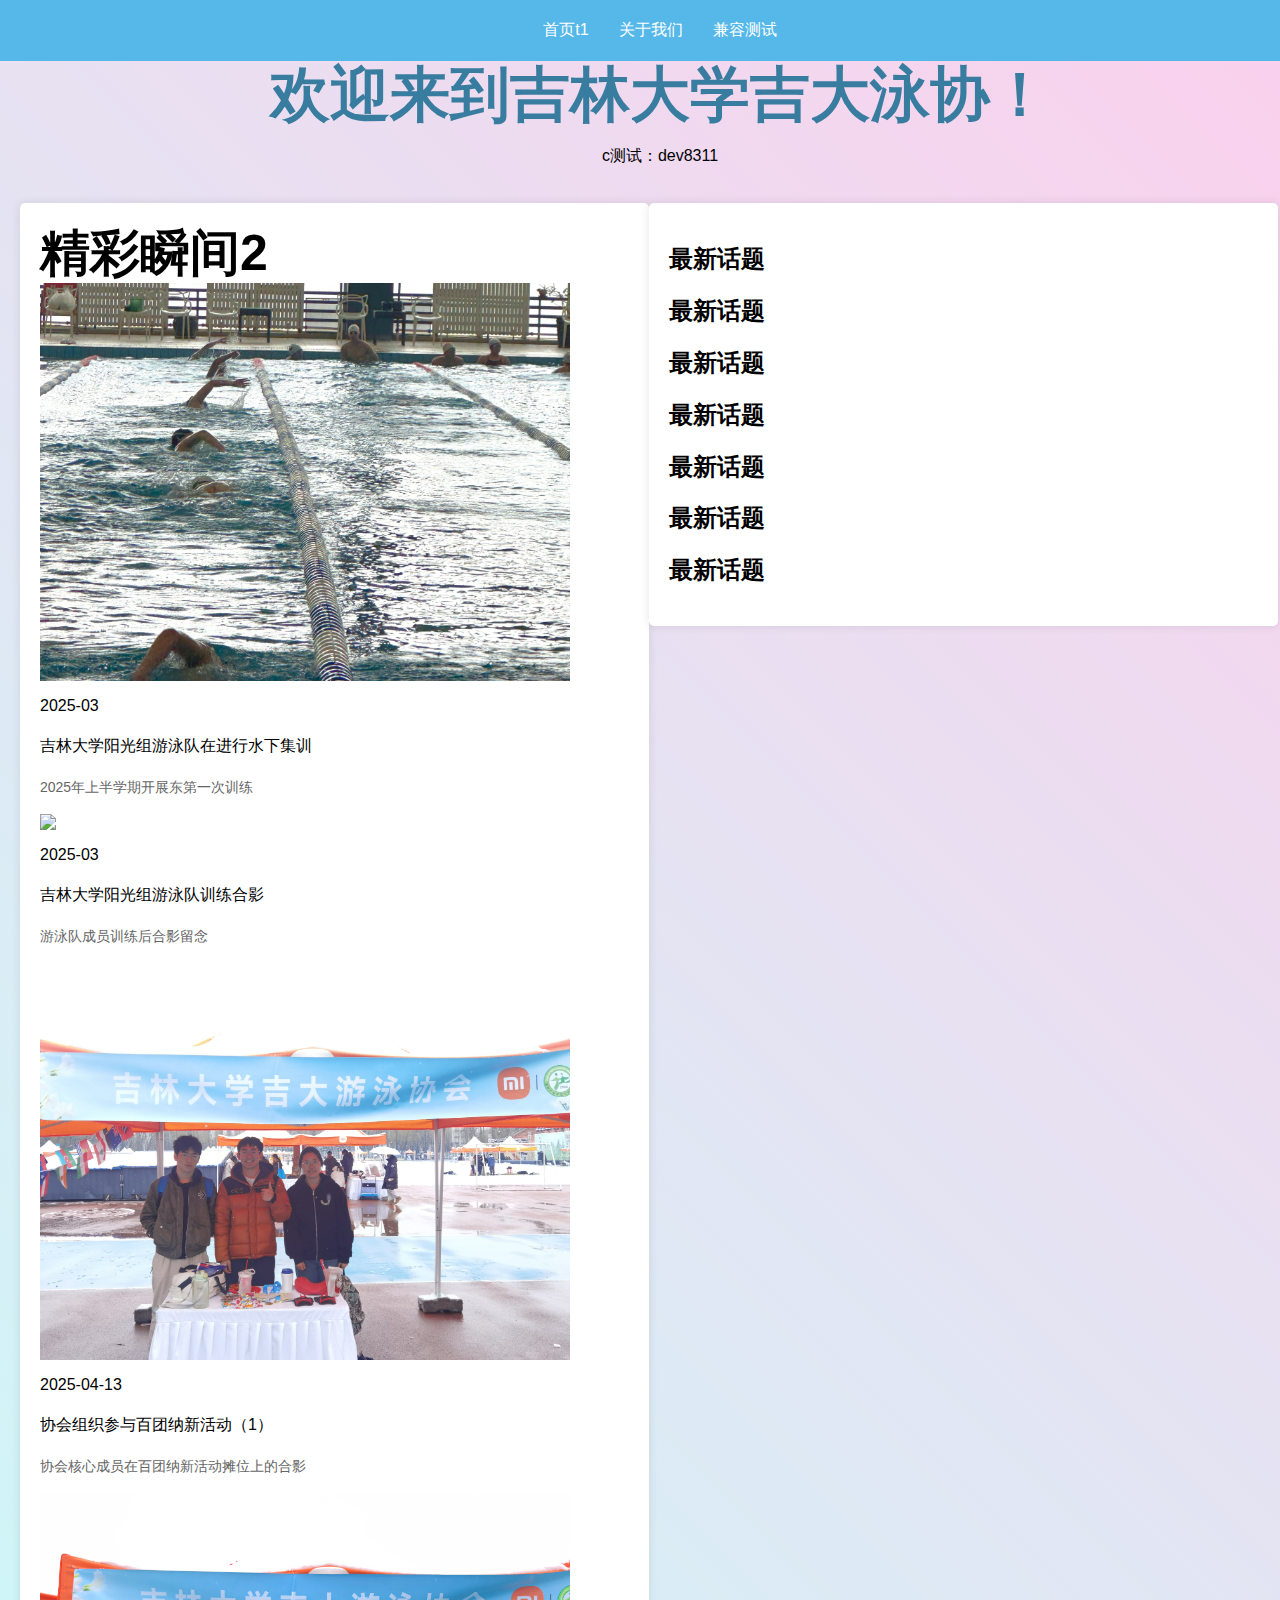
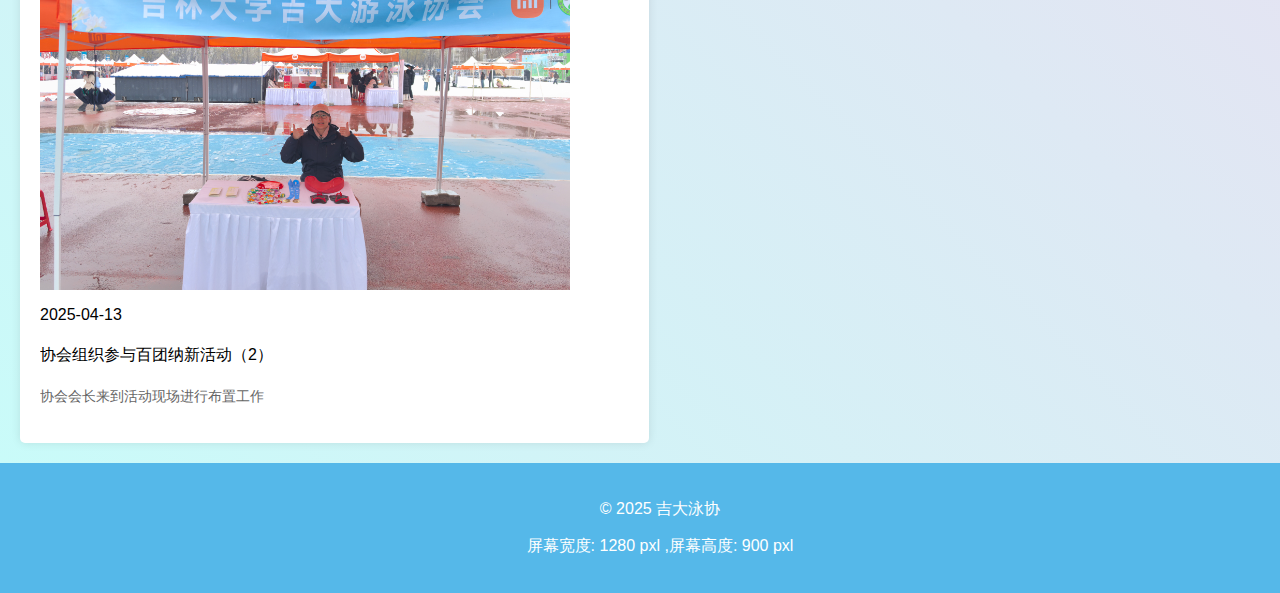
==== index.html @ 5a898cf0 "6" ====
<!DOCTYPE html>
<html lang="en">

<head>
    <meta charset="UTF-8">
    <title>吉大泳协 - 首页</title>
    <link rel="stylesheet" href="styleslh.css"> <!-- 链接到统一的CSS文件 -->


    <script src="https://code.jquery.com/jquery-3.6.0.min.js"></script>
    <!-- 引入Slick滑块插件的CSS -->
    <link rel="stylesheet" href="https://cdnjs.cloudflare.com/ajax/libs/slick-carousel/1.8.1/slick.min.css">
    <link rel="stylesheet" href="https://cdnjs.cloudflare.com/ajax/libs/slick-carousel/1.8.1/slick-theme.min.css">

    <!-- 引入Slick滑块插件的JavaScript -->
    <script src="https://cdnjs.cloudflare.com/ajax/libs/slick-carousel/1.8.1/slick.min.js"></script>

</head>

<body>
    <header>
        <nav>
            <ul>
                <li><a href="index.html">首页t1</a></li>
                <li><a href="usinfo.html">关于我们</a></li>
                <li><a href="er.html">兼容测试</a></li>
                <!--<li><a href="post_topic.html">发表话题</a></li>
                <li><a href="reply_topic.html">回复话题</a></li>-->
     </ul>
        </nav>
    </header>
    <main>
        <section class="welcome">
            <a class="titlelh" >欢迎来到吉林大学吉大泳协！</a>
            <p>c测试：dev8311</p>
        </section>

        <section class="leeho">
            <a class="titlelhll" >精彩瞬间2</a>
            <div class="news-slick slick-slider">

                <div class="img-scale slick-slide">

                    <img src="7dbf9ec895fef28d9c6ddbbcc9a682c.jpg">
                    <div class="date1">
                        <p>2025-03</p>
                    </div>
                    <a class="title" title="">吉林大学阳光组游泳队在进行水下集训</a>
                    <p class="info tt1">2025年上半学期开展东第一次训练</p>
                </div>

                <div class="img-scale slick-slide">
                    <img src="d1a203d05abadbcc9331918dce98410.jpg">
                    <div class="date1">
                        <p>2025-03</p>
                    </div>
                    <a class="title" title="吉林大学阳光组游泳队训练合影">吉林大学阳光组游泳队训练合影</a>
                    <p class="info tt1">游泳队成员训练后合影留念</p>
                </div>

                <div class="img-scale slick-slide">
                    <img src="ff629b216871ad8061048295413d442.jpg">
                    <div class="date1">
                        <p>2025-04-13</p>
                    </div>
                    <a class="title" title="协会组织参与百团纳新活动">协会组织参与百团纳新活动（1）</a>
                    <p class="info tt1">协会核心成员在百团纳新活动摊位上的合影</p>
                </div>

                <div class="img-scale slick-slide">
                    <img src="679b1bf3c8c41f89991c610632bff56.jpg">
                    <div class="date1">
                        <p>2025-04-13</p>
                    </div>
                    <a class="title" title="协会组织参与百团纳新活动">协会组织参与百团纳新活动（2）</a>
                    <p class="info tt1">协会会长来到活动现场进行布置工作</p>
                </div>


            </div>


        </section>


        <section class="leeho">
            <h2>最新话题</h2>
            <h2>最新话题</h2>
            <h2>最新话题</h2>
            <h2>最新话题</h2>
            <h2>最新话题</h2>
            <h2>最新话题</h2>
            <h2>最新话题</h2>
            <!-- 这里可以动态加载最新话题的内容 -->
        </section>


    </main>
    <footer>
        <p>&copy; 2025 吉大泳协</p>
            <p>屏幕宽度: <span id="screenWidth"></span> pxl  ,屏幕高度: <span id="screenHeight"></span> pxl</p>

    </footer>


    <script>
        function displayScreenWidth() {
            var width = window.innerWidth;
            var height = window.innerHeight;
            document.getElementById('screenWidth').textContent = width;
            document.getElementById('screenHeight').textContent = height;
        }

        // 当页面加载完成时显示屏幕宽度
        window.onload = displayScreenWidth;

        // 当窗口大小改变时更新屏幕宽度
        window.onresize = displayScreenWidth;
    </script>

    <script>
        $(document).ready(function () {
            $('.news-slick').slick({
                // Slick滑块配置选项
                autoplay: true, // 自动播放
                dots: true, // 显示圆点导航
                arrows: true, // 显示箭头导航
                infinite: true, // 无限循环
                speed: 300, // 滑动速度
                slidesToShow: 1, // 同时显示的滑块数量
                slidesToScroll: 1 // 每次滑动的滑块数量
            });


        });
    </script>
</body>

</html>
---- styleslh.css ----
body {
    font-family: Arial, sans-serif;
    background-color: #f4f4f4;
    margin: 0;
    padding: 0;
    display: flex;
    justify-content: center;
    
    flex-direction: column;

}

/* 头部样式 */
header {
    background-color: #55b8e9;
    color: #fff;
    padding: 20px;
    position: fixed; /* 使导航栏固定在顶部 */
    width: 100%; /* 导航栏宽度为100% */
    top: 0; /* 导航栏固定在顶部 */
    z-index: 1000; /* 确保导航栏在其他内容之上 */
    margin: 0;
}






/* 主体样式 */
main {
    flex: 1;
    padding: 20px;
    height: 100vh; 
    margin: 0;
    width: 100%;
    background: linear-gradient(45deg, #c9fbf9, #fbd0ed);
    margin-top: 40px; /* 确保内容不被固定在顶部的导航栏遮挡 */
}



nav ul {
    list-style: none;
    padding: 0;
    margin: 0;
    display: flex;
    justify-content: center;
}

nav ul li {
    margin: 0 15px;
}

nav ul li a {
    color: #fff;
    text-decoration: none;
}









/* 主体样式 */

.welcome {
    text-align: center;
    color: #000000;
}


.leeho {
    background-color: #fff;
    padding: 20px;
    margin-top: 20px;
    border-radius: 5px;
    box-shadow: 0 0 10px rgba(0, 0, 0, 0.1);
    width: 100%; /* 默认宽度为100%，随设备宽度变化 */
   /*max-width: 500px; /* 最大宽度为600px，超过这个宽度不再变化 */
    margin-left: auto;
    margin-right: auto; /* 使框居中显示 */
  }
  





/* 底部样式 */
footer {
    background-color: #55b8e9;
    color: #fff;
    text-align: center;
    width: 100%;
    padding: 20px;
    margin: 0;
    margin-top: auto;
}



/* 表单样式 */
form {
    display: flex;
    flex-direction: column;
}

label {
    margin-top: 10px;
    font-size: 16px;
    color: #555;
}

input[type="text"],
input[type="password"],
input[type="email"],
input[type="date"],
select {
    padding: 10px;
    margin-top: 5px;
    border: 1px solid #ddd;
    border-radius: 4px;
    font-size: 16px;
}

input[type="submit"] {
    padding: 10px;
    background-color: #5cb85c;
    color: white;
    border: none;
    border-radius: 4px;
    cursor: pointer;
    font-size: 16px;
    margin-top: 20px;
}

input[type="submit"]:hover {
    background-color: #4cae4c;
}

/* 工具提示样式 */
.tooltip .tooltiptext {
    visibility: hidden;
    width: 220px;
    background-color: black;
    color: #fff;
    text-align: center;
    border-radius: 6px;
    padding: 5px 0;
    position: absolute;
    z-index: 1;
    bottom: 150%;
    left: 50%;
    margin-left: -110px;
    opacity: 0;
    transition: opacity 0.3s;
}

.tooltip:hover .tooltiptext {
    visibility: visible;
    opacity: 1;
}






.img-scale {
    display: block;
    overflow: hidden;
}

.img-scale img {
    display: block;
    width: 90%;
    height: auto;
    -webkit-transition: all 0.4s linear 0s;
    -moz-transition: all 0.4s linear 0s;
    -o-transition: all 0.4s linear 0s;
    transition: all 0.4s linear 0s;
}

.img-scale .img-frame {
    overflow: hidden;
}

.img-scale .img {
    /*背景图替换img*/
    height: 100%;
    background-image: url();
    background-repeat: no-repeat;
    background-position: 50% 50%;
    background-color: transparent;
    background-size: cover;
    -webkit-transition: all 0.4s linear 0s;
    -moz-transition: all 0.4s linear 0s;
    -o-transition: all 0.4s linear 0s;
    transition: all 0.4s linear 0s;
}

.img-scale .img img {
    min-height: 100%;
}

.img-scale:hover img {
    min-height: 100%;
    -webkit-transform: scale(1.1);
    -moz-transform: scale(1.1);
    -o-transform: scale(1.1);
    transform: scale(1.1);
}

.img-scale:hover .img {
    -webkit-transform: scale(1.1);
    -moz-transform: scale(1.1);
    -o-transform: scale(1.1);
    transform: scale(1.1);
}


/* 改变圆点导航的大小 */
.news-slick .slick-dots li button:before {
    font-size: 12px; /* 调整圆点的大小，可以根据需要设置合适的值 */
    color: #000000; /* 可选：改变圆点的颜色 */
}

/* 如果需要进一步自定义圆点的样式，可以针对以下类进行修改 */
.news-slick .slick-dots li {
    margin: 0 5px; /* 可选：调整圆点之间的间距 */
}

.news-slick .slick-dots li button {
    width: 20px; /* 可选：调整圆点的宽度 */
    height: 20px; /* 可选：调整圆点的高度 */
    border-radius: 50%; /* 可选：使圆点保持圆形 */
}

/* 可选：为激活状态的圆点设置不同的样式 */
.news-slick .slick-dots li.slick-active button:before {
    color: #55b8e9; /* 激活状态圆点的颜色 */
}





/* 定制Slick滑块箭头的样式 */

/* 隐藏默认的箭头 */
.news-slick .slick-arrow:before {
    content: '' !important;
}

/* 为箭头添加自定义样式 */
.news-slick .slick-prev,
.news-slick .slick-next {
    width: 30px; /* 调整箭头的宽度 */
    height: 30px; /* 调整箭头的高度 */
    z-index: 1; /* 确保箭头在滑块上方 */
}

/* 定制左侧箭头 */
.news-slick .slick-prev {
    left: -10px; /* 调整左侧箭头的位置 */
}

/* 定制右侧箭头 */
.news-slick .slick-next {
    right: -10px; /* 调整右侧箭头的位置 */
}

/* 添加自定义的箭头图标，这里使用伪元素创建箭头形状 */
.news-slick .slick-prev::after,
.news-slick .slick-next::after {
    content: '';
    display: block;
    width: 100%;
    height: 100%;
    background-size: contain;
    background-repeat: no-repeat;
    background-position: center;
}


/* 可选：为箭头添加背景和边框 */
.news-slick .slick-prev,
.news-slick .slick-next {
    background: #fff; /* 箭头背景颜色 */
    
    border: 1px solid #ccc; /* 箭头边框 */
    border-radius: 50%; /* 使箭头背景呈圆形 */
}

/* 可选：改变鼠标悬停时的箭头样式 */
.news-slick .slick-prev:hover,
.news-slick .slick-next:hover {
    background:#c1e4f6; /* 鼠标悬停时箭头背景颜色 */
}



.title { font-size: 16px; font-weight: 500; line-height: 30px; color: #000000; text-align: left; }
.title:hover { color: #015abe; }

.info { font-size: 14px; font-weight: 500; line-height: 25px; color: #666; text-align: justify; }

.titlelh { font-size: 60px; font-weight: 800; line-height: 70px; color: #387d9f; text-align: left; }
.titlelhll { font-size: 50px; font-weight: 800; line-height: 60px; color: #000000; text-align: left; }


@media screen and (orientation:portrait){
    .leeho {
        width: 95%; /* 在竖屏模式下，宽度为100% */
        max-width: 95%; /* 最大宽度为100% */
    }
    .title { font-size: 40px; font-weight: 500; line-height: 50px; color: 
        #000000; text-align: left; }

    .info { font-size: 30px; font-weight: 500; line-height: 26px; color: #666; text-align: justify; }


}
@media screen and (orientation:landscape){
    .leeho {
        float: left;
        width: 46%; /* 在横屏模式下，宽度为100% */
        max-width: 46%; /* 最大宽度为100% */
    }
}
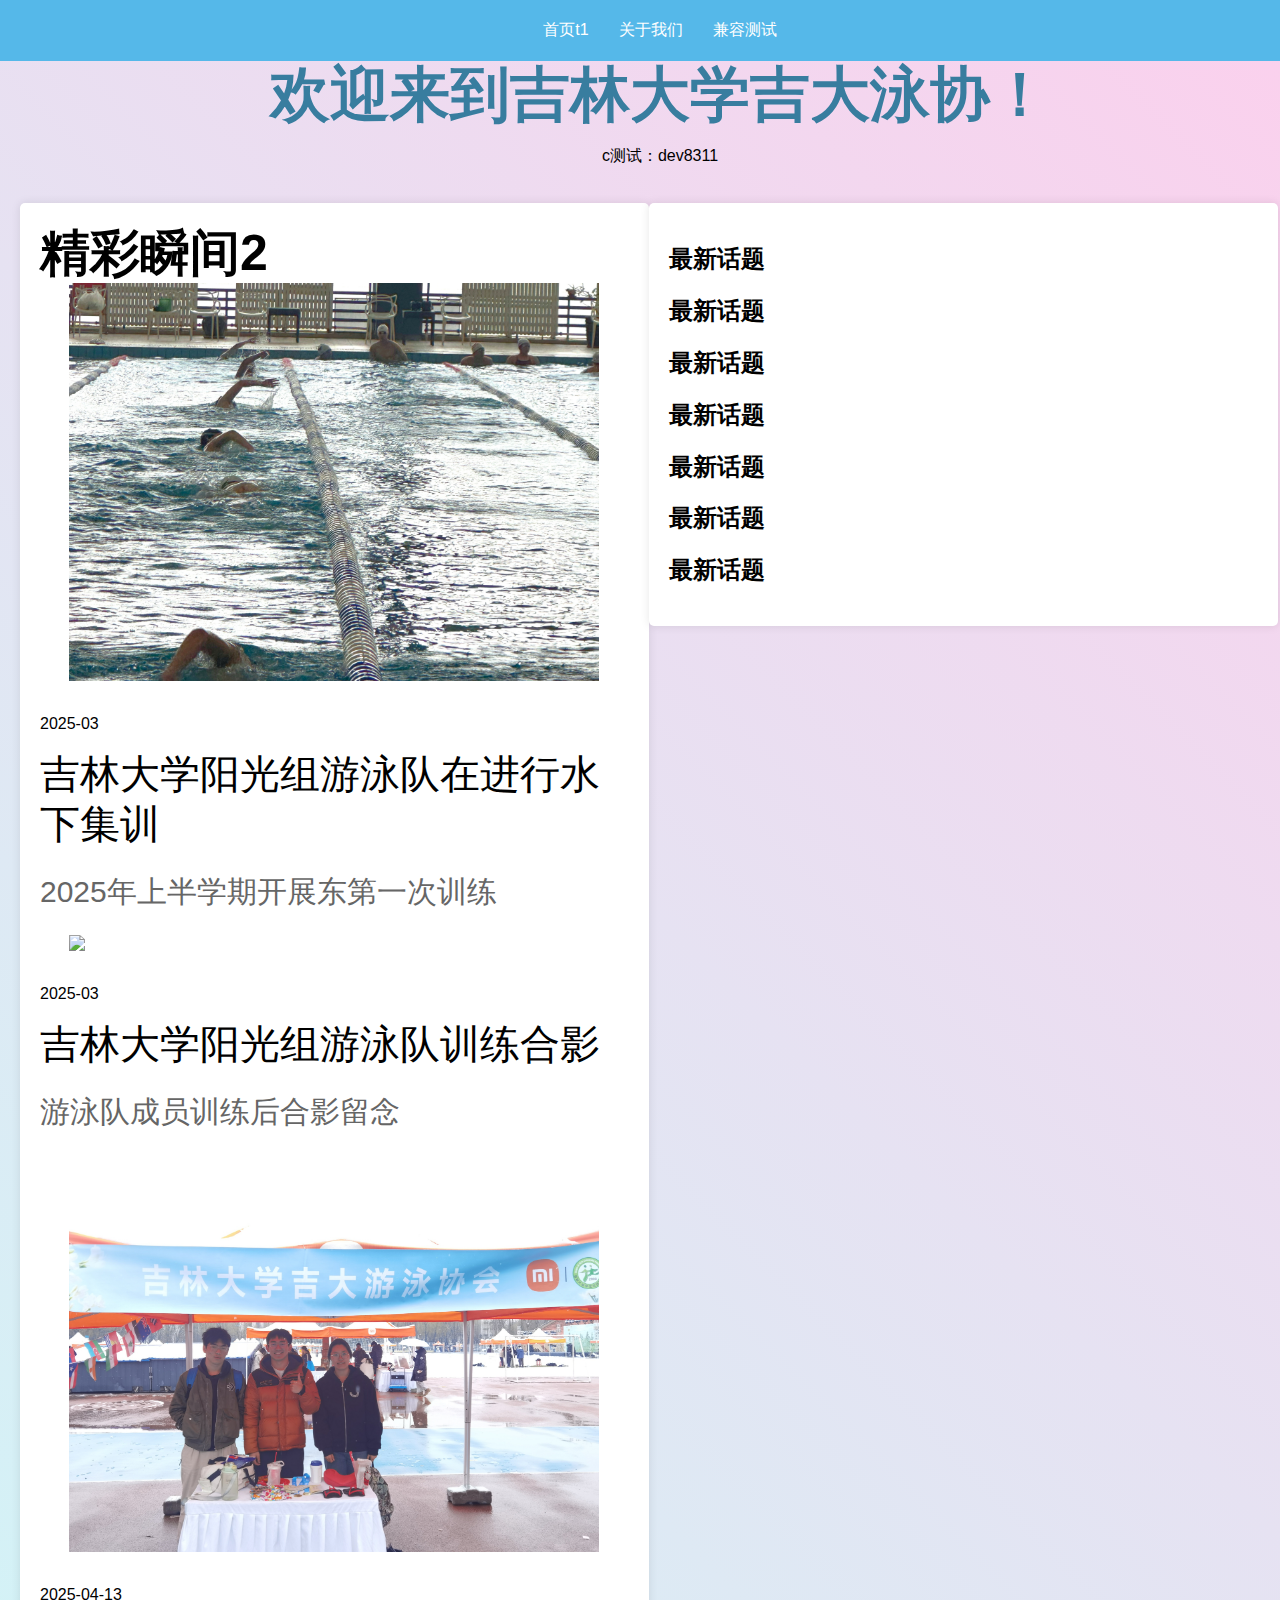
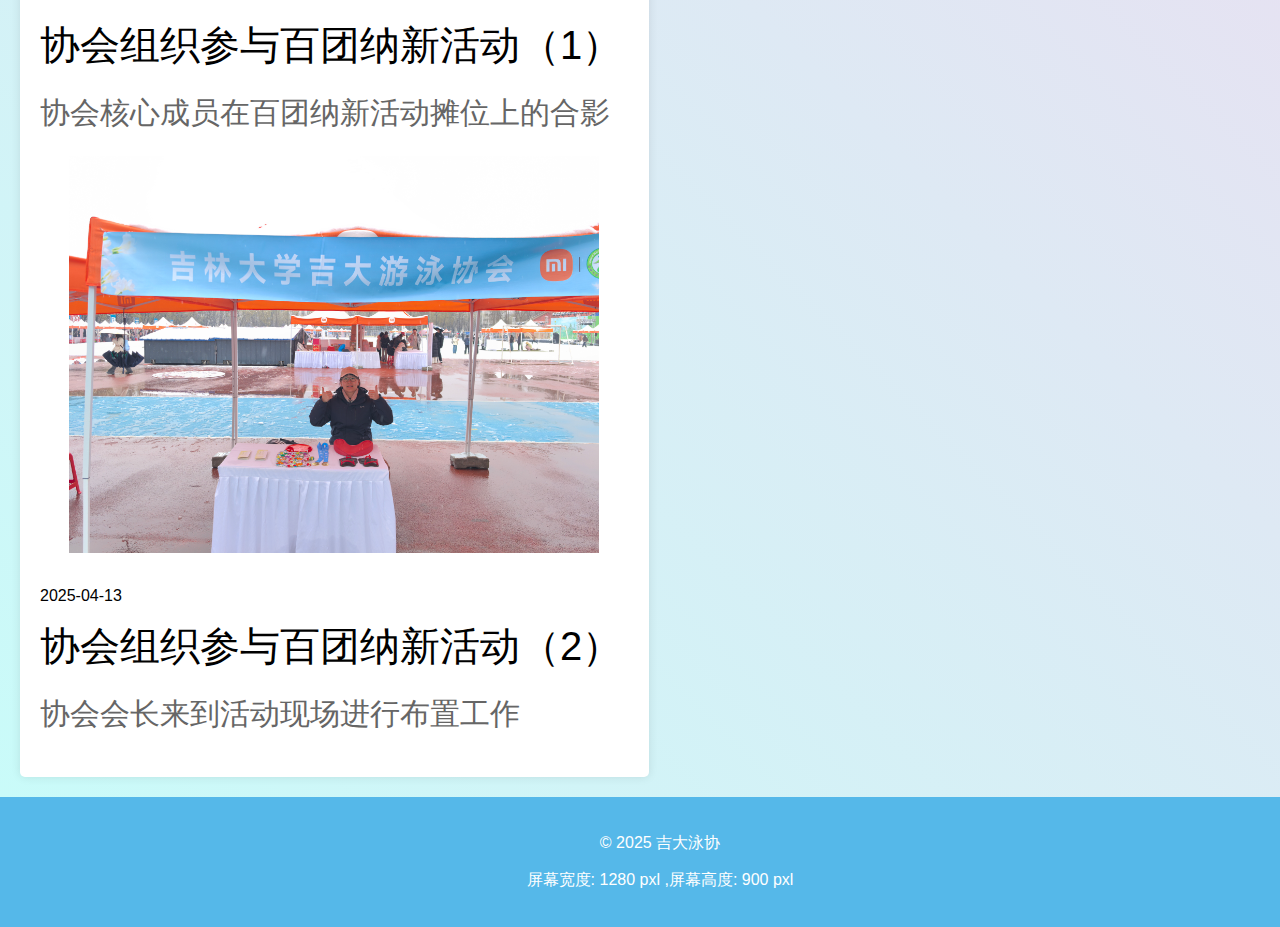
==== commit f9cca3cf: "6" ====
--- a/index.html
+++ b/index.html
@@ -43,6 +43,7 @@
 
                     <img src="7dbf9ec895fef28d9c6ddbbcc9a682c.jpg">
                     <div class="date1">
+                        <br>
                         <p>2025-03</p>
                     </div>
                     <a class="title" title="">吉林大学阳光组游泳队在进行水下集训</a>
@@ -52,6 +53,7 @@
                 <div class="img-scale slick-slide">
                     <img src="d1a203d05abadbcc9331918dce98410.jpg">
                     <div class="date1">
+                        <br>
                         <p>2025-03</p>
                     </div>
                     <a class="title" title="吉林大学阳光组游泳队训练合影">吉林大学阳光组游泳队训练合影</a>
@@ -61,6 +63,7 @@
                 <div class="img-scale slick-slide">
                     <img src="ff629b216871ad8061048295413d442.jpg">
                     <div class="date1">
+                        <br>
                         <p>2025-04-13</p>
                     </div>
                     <a class="title" title="协会组织参与百团纳新活动">协会组织参与百团纳新活动（1）</a>
@@ -70,6 +73,7 @@
                 <div class="img-scale slick-slide">
                     <img src="679b1bf3c8c41f89991c610632bff56.jpg">
                     <div class="date1">
+                        <br>
                         <p>2025-04-13</p>
                     </div>
                     <a class="title" title="协会组织参与百团纳新活动">协会组织参与百团纳新活动（2）</a>
--- a/styleslh.css
+++ b/styleslh.css
@@ -180,6 +180,7 @@
     display: block;
     width: 90%;
     height: auto;
+    margin: 0 auto;
     -webkit-transition: all 0.4s linear 0s;
     -moz-transition: all 0.4s linear 0s;
     -o-transition: all 0.4s linear 0s;
@@ -305,10 +306,11 @@
 
 
 
-.title { font-size: 16px; font-weight: 500; line-height: 30px; color: #000000; text-align: left; }
-.title:hover { color: #015abe; }
-
-.info { font-size: 14px; font-weight: 500; line-height: 25px; color: #666; text-align: justify; }
+
+.title { font-size: 40px; font-weight: 500; line-height: 50px; color: 
+    #000000; text-align: left; }
+    .title:hover { color: #015abe; }
+.info { font-size: 30px; font-weight: 500; line-height: 26px; color: #666; text-align: justify; }
 
 .titlelh { font-size: 60px; font-weight: 800; line-height: 70px; color: #387d9f; text-align: left; }
 .titlelhll { font-size: 50px; font-weight: 800; line-height: 60px; color: #000000; text-align: left; }
@@ -319,10 +321,6 @@
         width: 95%; /* 在竖屏模式下，宽度为100% */
         max-width: 95%; /* 最大宽度为100% */
     }
-    .title { font-size: 40px; font-weight: 500; line-height: 50px; color: 
-        #000000; text-align: left; }
-
-    .info { font-size: 30px; font-weight: 500; line-height: 26px; color: #666; text-align: justify; }
 
 
 }
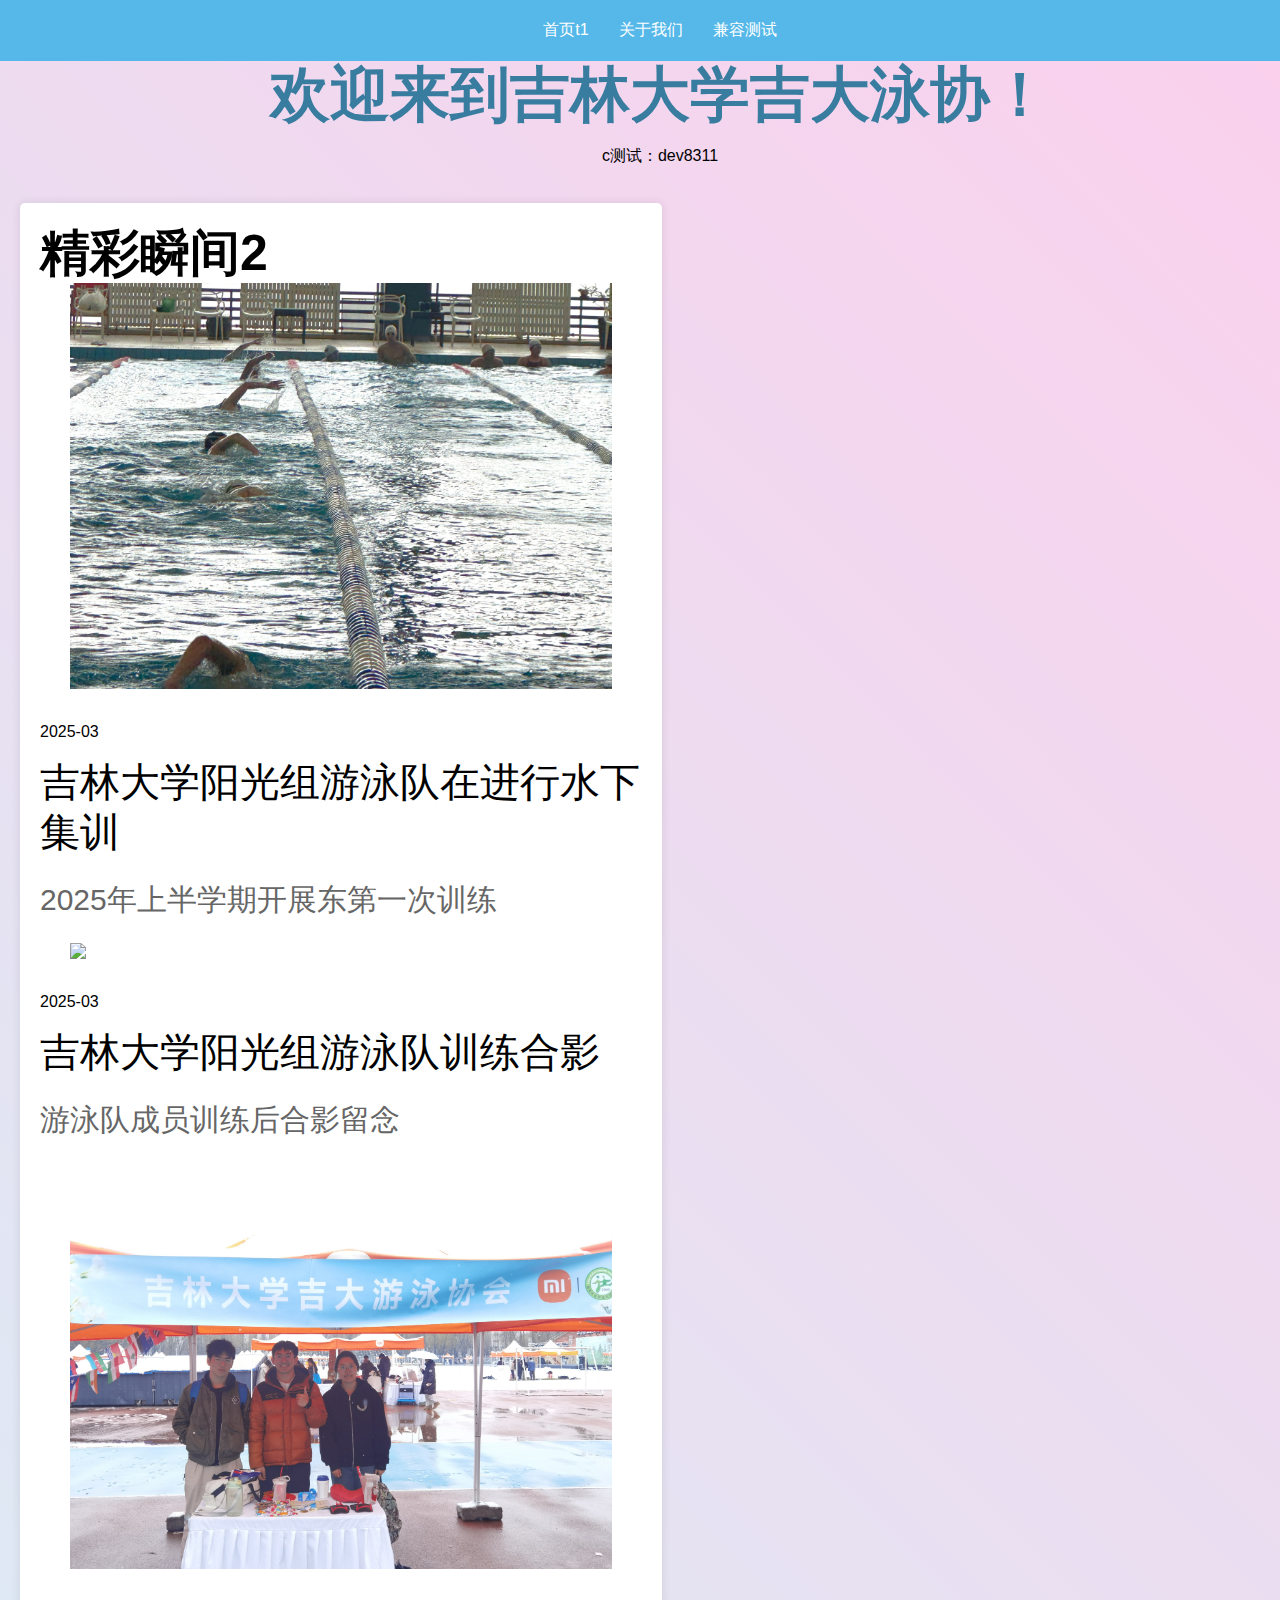
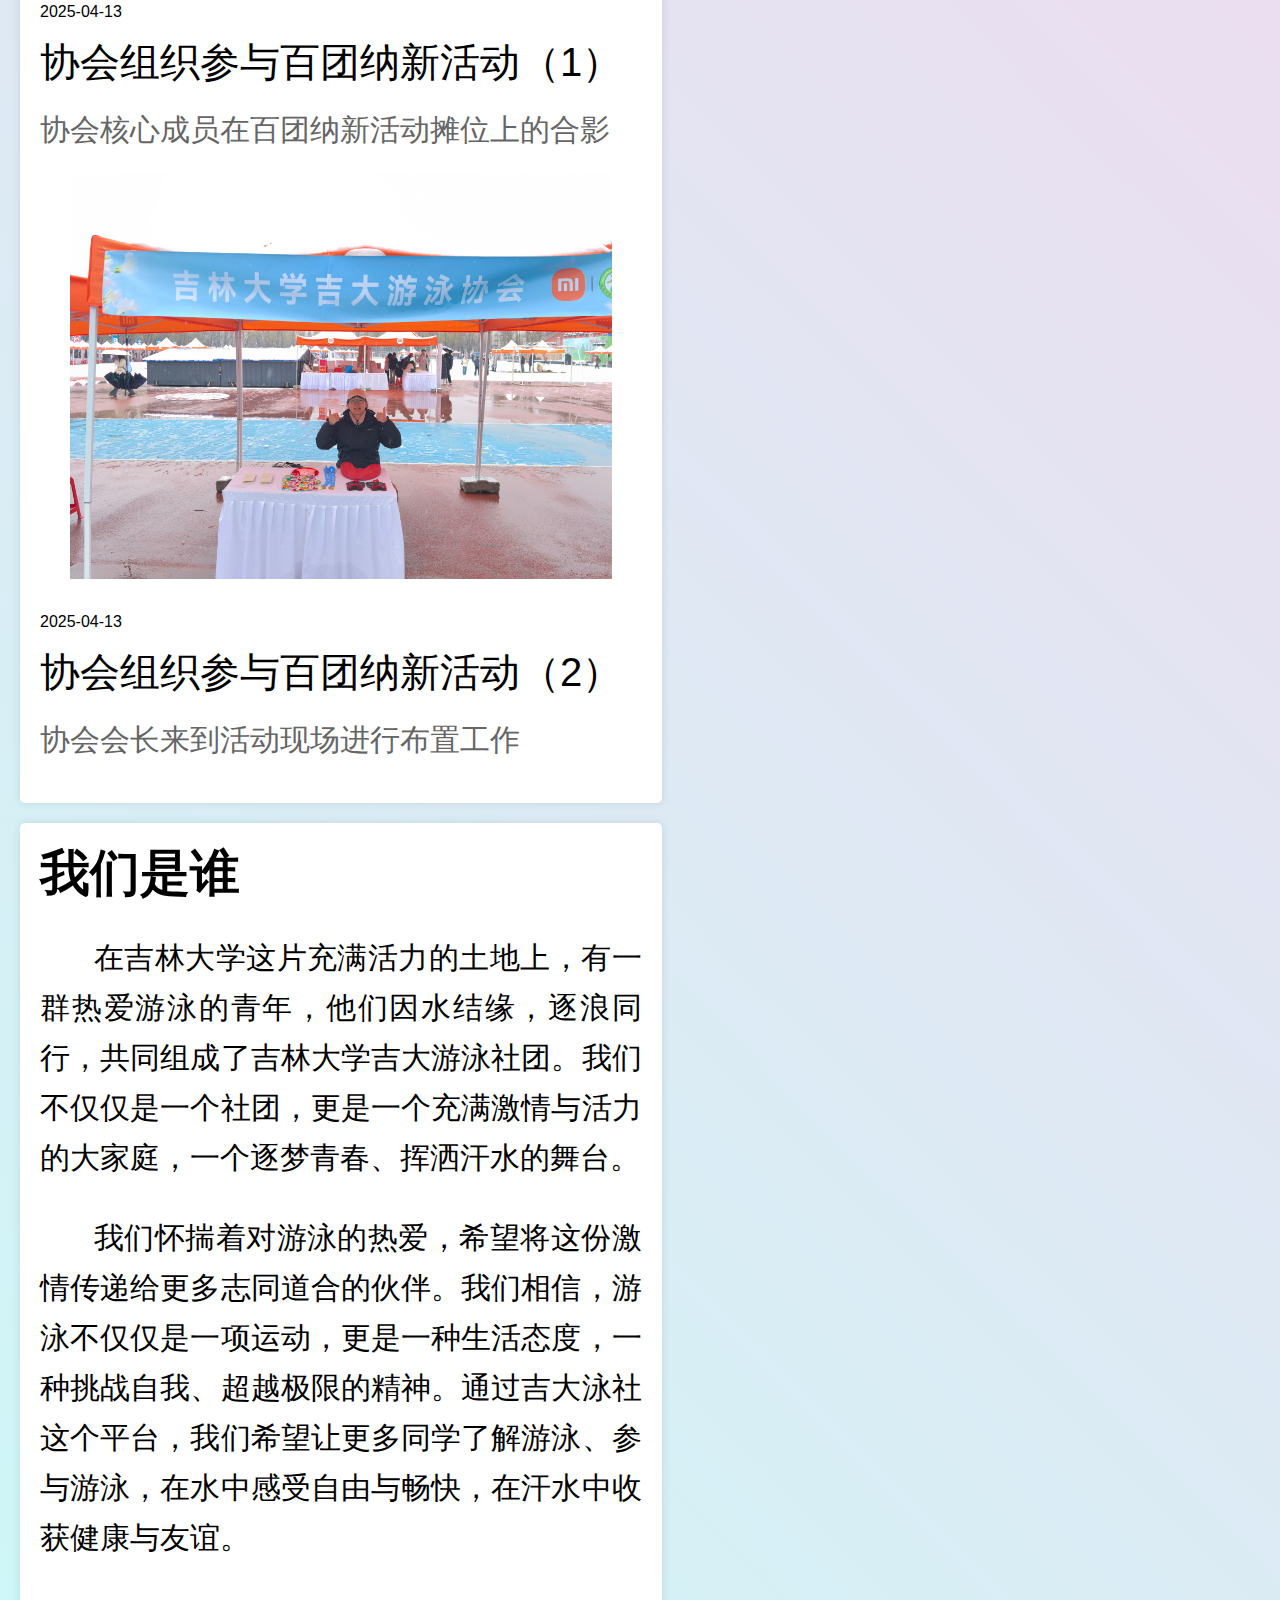
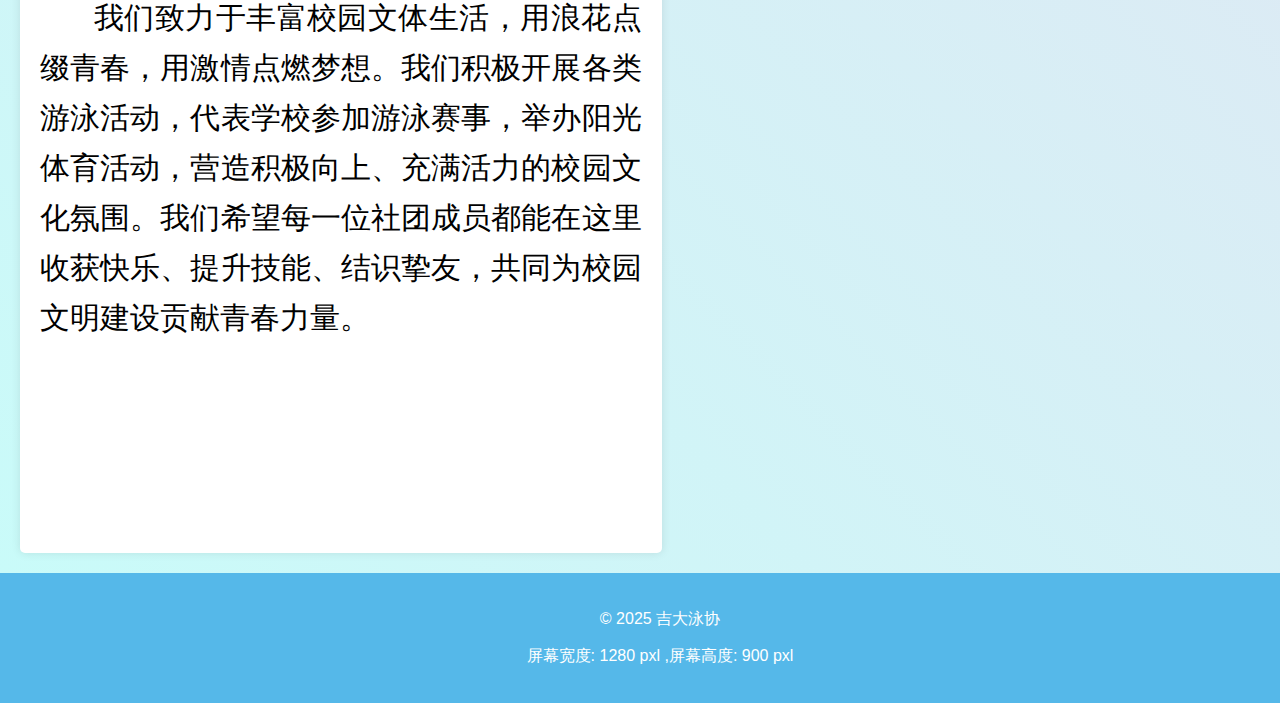
==== commit 2d1c13b4: "6" ====
--- a/index.html
+++ b/index.html
@@ -88,14 +88,15 @@
 
 
         <section class="leeho">
-            <h2>最新话题</h2>
-            <h2>最新话题</h2>
-            <h2>最新话题</h2>
-            <h2>最新话题</h2>
-            <h2>最新话题</h2>
-            <h2>最新话题</h2>
-            <h2>最新话题</h2>
-            <!-- 这里可以动态加载最新话题的内容 -->
+            <a class="titlelhll" >我们是谁</a>
+
+            <p class="infote tt1">  &ensp;&ensp;&ensp;    在吉林大学这片充满活力的土地上，有一群热爱游泳的青年，他们因水结缘，逐浪同行，共同组成了吉林大学吉大游泳社团。我们不仅仅是一个社团，更是一个充满激情与活力的大家庭，一个逐梦青春、挥洒汗水的舞台。</p>
+
+            <p class="infote tt1">  &ensp;&ensp;&ensp;    我们怀揣着对游泳的热爱，希望将这份激情传递给更多志同道合的伙伴。我们相信，游泳不仅仅是一项运动，更是一种生活态度，一种挑战自我、超越极限的精神。通过吉大泳社这个平台，我们希望让更多同学了解游泳、参与游泳，在水中感受自由与畅快，在汗水中收获健康与友谊。</p>
+            <p class="infote tt1">  &ensp;&ensp;&ensp;    我们致力于丰富校园文体生活，用浪花点缀青春，用激情点燃梦想。我们积极开展各类游泳活动，代表学校参加游泳赛事，举办阳光体育活动，营造积极向上、充满活力的校园文化氛围。我们希望每一位社团成员都能在这里收获快乐、提升技能、结识挚友，共同为校园文明建设贡献青春力量。</p>
+            <p class="infote tt1">  &ensp;&ensp;&ensp;    </p>
+            <p class="infote tt1">  &ensp;&ensp;&ensp;    </p>
+            
         </section>
 
 
--- a/styleslh.css
+++ b/styleslh.css
@@ -311,6 +311,7 @@
     #000000; text-align: left; }
     .title:hover { color: #015abe; }
 .info { font-size: 30px; font-weight: 500; line-height: 26px; color: #666; text-align: justify; }
+.infote { font-size: 30px; font-weight: 500; line-height: 50px; color: #000000; text-align: justify; }
 
 .titlelh { font-size: 60px; font-weight: 800; line-height: 70px; color: #387d9f; text-align: left; }
 .titlelhll { font-size: 50px; font-weight: 800; line-height: 60px; color: #000000; text-align: left; }
@@ -327,7 +328,7 @@
 @media screen and (orientation:landscape){
     .leeho {
         float: left;
-        width: 46%; /* 在横屏模式下，宽度为100% */
-        max-width: 46%; /* 最大宽度为100% */
+        width: 47%; /* 在横屏模式下，宽度为100% */
+        max-width: 47%; /* 最大宽度为100% */
     }
 }
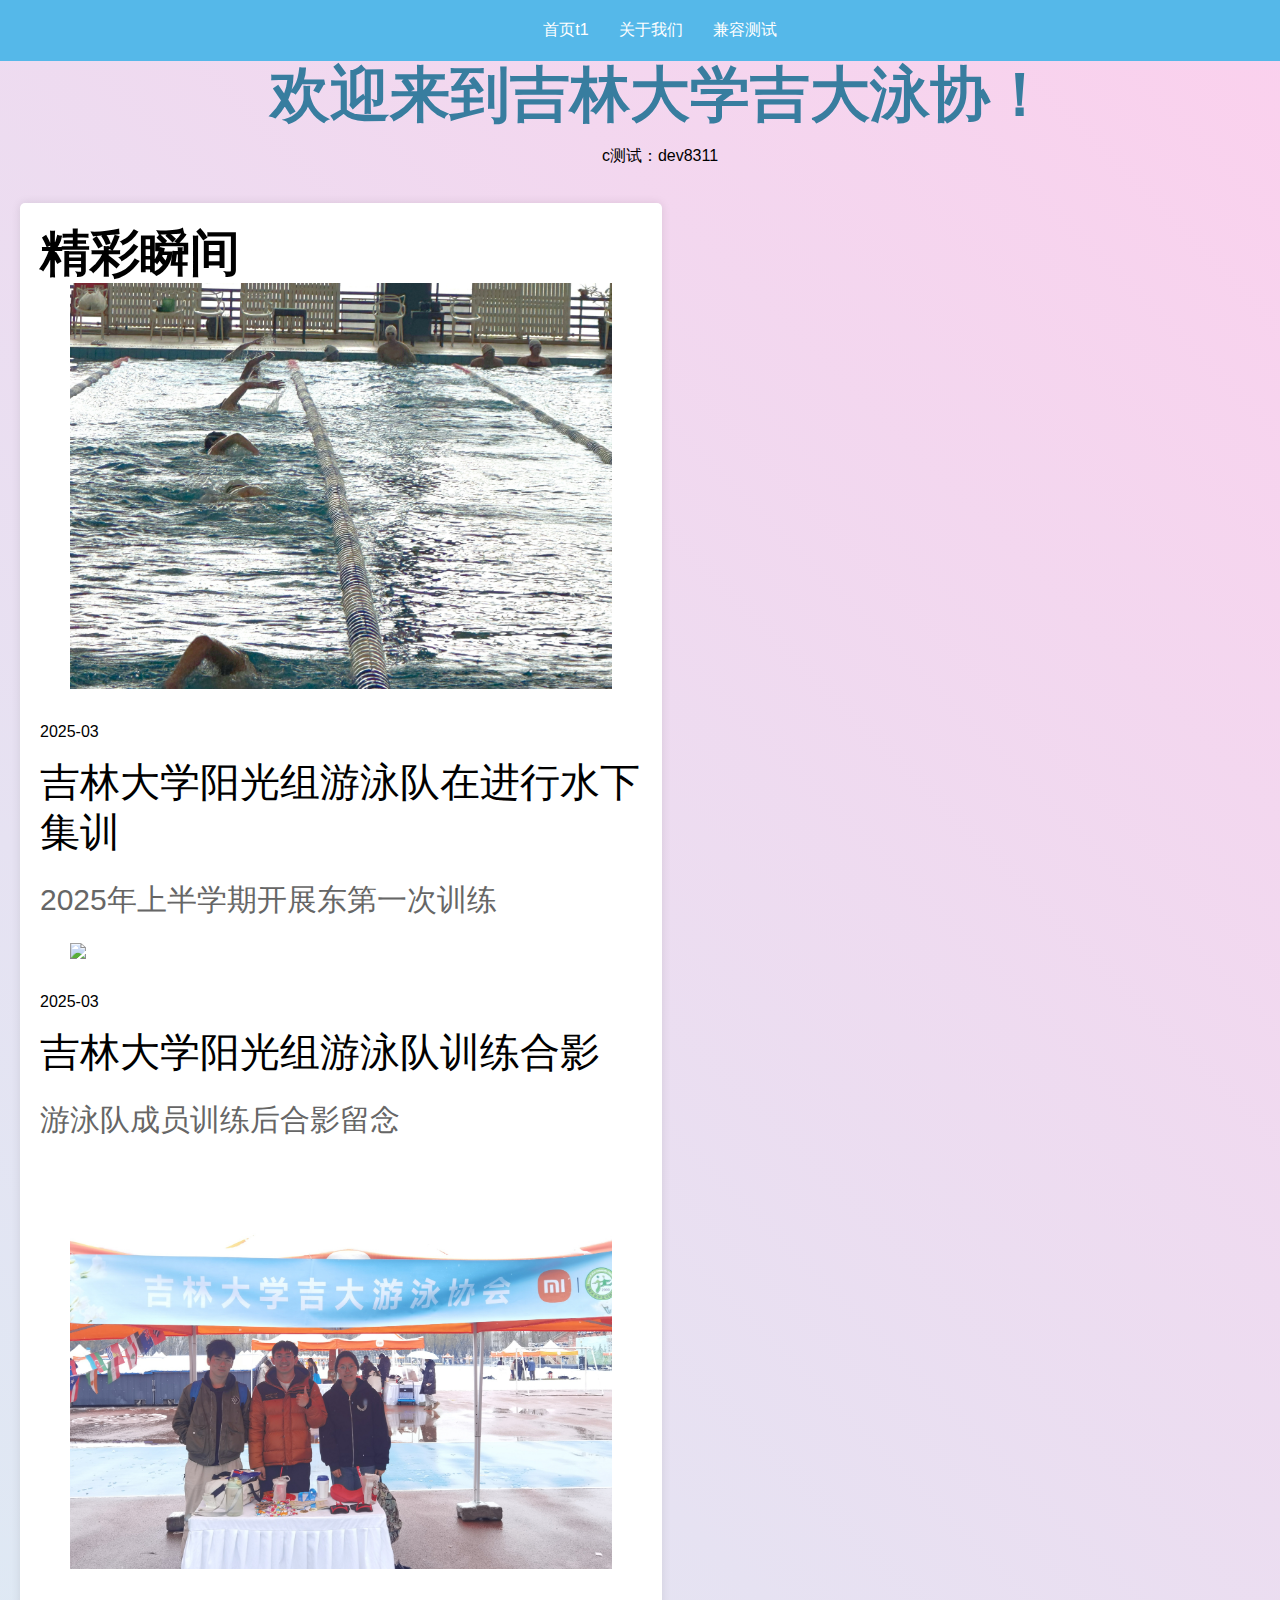
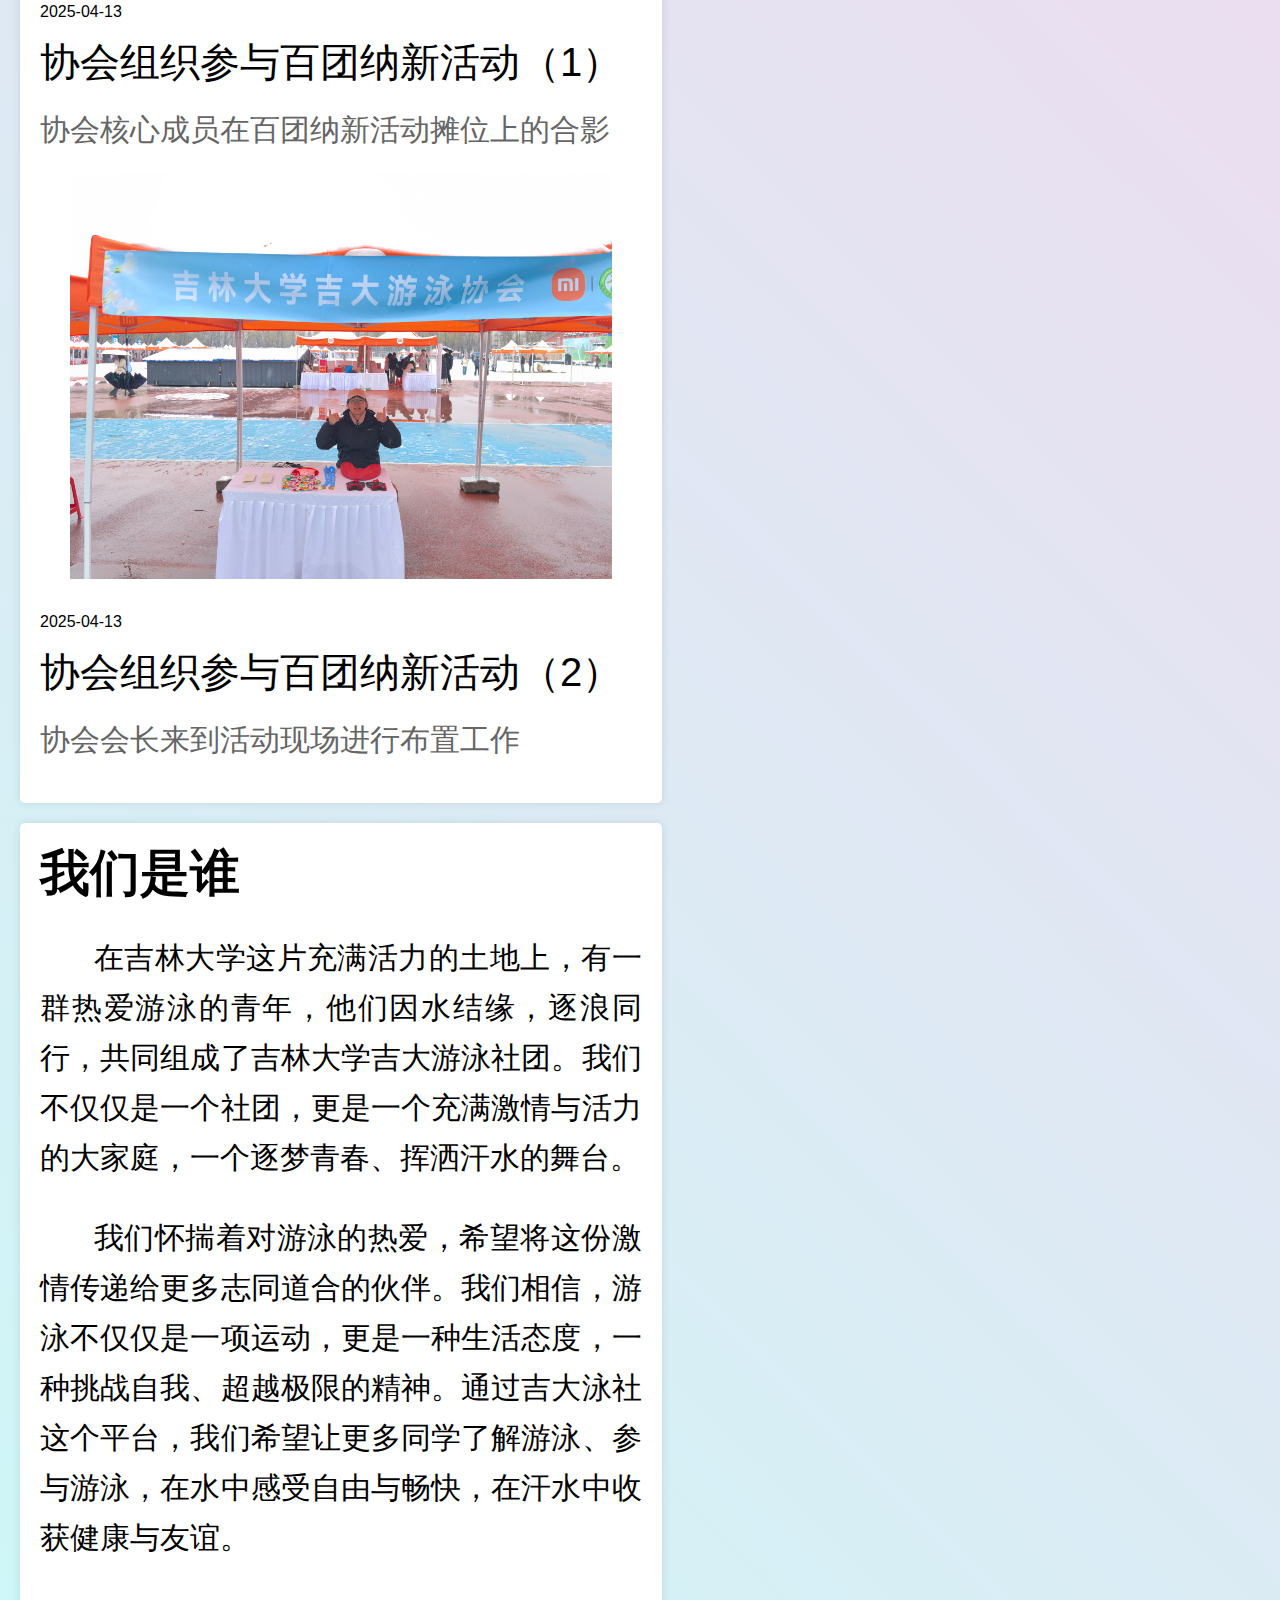
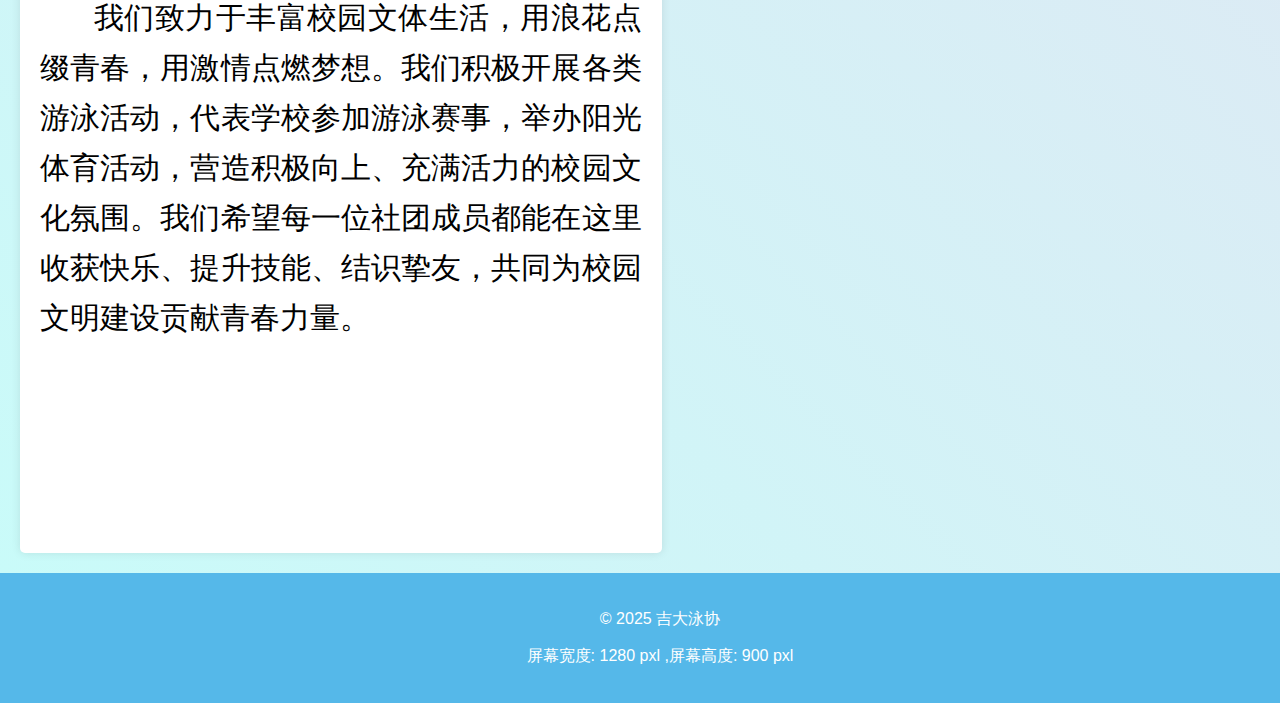
==== commit 63ca0ba5: "6" ====
--- a/index.html
+++ b/index.html
@@ -36,7 +36,7 @@
         </section>
 
         <section class="leeho">
-            <a class="titlelhll" >精彩瞬间2</a>
+            <a class="titlelhll" >精彩瞬间</a>
             <div class="news-slick slick-slider">
 
                 <div class="img-scale slick-slide">
--- a/styleslh.css
+++ b/styleslh.css
@@ -1,4 +1,3 @@
-
 body {
     font-family: Arial, sans-serif;
     background-color: #f4f4f4;
@@ -6,7 +5,7 @@
     padding: 0;
     display: flex;
     justify-content: center;
-    
+
     flex-direction: column;
 
 }
@@ -16,10 +15,14 @@
     background-color: #55b8e9;
     color: #fff;
     padding: 20px;
-    position: fixed; /* 使导航栏固定在顶部 */
-    width: 100%; /* 导航栏宽度为100% */
-    top: 0; /* 导航栏固定在顶部 */
-    z-index: 1000; /* 确保导航栏在其他内容之上 */
+    position: fixed;
+    /* 使导航栏固定在顶部 */
+    width: 100%;
+    /* 导航栏宽度为100% */
+    top: 0;
+    /* 导航栏固定在顶部 */
+    z-index: 1000;
+    /* 确保导航栏在其他内容之上 */
     margin: 0;
 }
 
@@ -32,11 +35,12 @@
 main {
     flex: 1;
     padding: 20px;
-    height: 100vh; 
+    height: 100vh;
     margin: 0;
     width: 100%;
     background: linear-gradient(45deg, #c9fbf9, #fbd0ed);
-    margin-top: 40px; /* 确保内容不被固定在顶部的导航栏遮挡 */
+    margin-top: 40px;
+    /* 确保内容不被固定在顶部的导航栏遮挡 */
 }
 
 
@@ -80,12 +84,14 @@
     margin-top: 20px;
     border-radius: 5px;
     box-shadow: 0 0 10px rgba(0, 0, 0, 0.1);
-    width: 100%; /* 默认宽度为100%，随设备宽度变化 */
-   /*max-width: 500px; /* 最大宽度为600px，超过这个宽度不再变化 */
+    width: 100%;
+    /* 默认宽度为100%，随设备宽度变化 */
+    /*max-width: 500px; /* 最大宽度为600px，超过这个宽度不再变化 */
     margin-left: auto;
-    margin-right: auto; /* 使框居中显示 */
-  }
-  
+    margin-right: auto;
+    /* 使框居中显示 */
+}
+
 
 
 
@@ -227,24 +233,31 @@
 
 /* 改变圆点导航的大小 */
 .news-slick .slick-dots li button:before {
-    font-size: 12px; /* 调整圆点的大小，可以根据需要设置合适的值 */
-    color: #000000; /* 可选：改变圆点的颜色 */
+    font-size: 12px;
+    /* 调整圆点的大小，可以根据需要设置合适的值 */
+    color: #000000;
+    /* 可选：改变圆点的颜色 */
 }
 
 /* 如果需要进一步自定义圆点的样式，可以针对以下类进行修改 */
 .news-slick .slick-dots li {
-    margin: 0 5px; /* 可选：调整圆点之间的间距 */
+    margin: 0 5px;
+    /* 可选：调整圆点之间的间距 */
 }
 
 .news-slick .slick-dots li button {
-    width: 20px; /* 可选：调整圆点的宽度 */
-    height: 20px; /* 可选：调整圆点的高度 */
-    border-radius: 50%; /* 可选：使圆点保持圆形 */
+    width: 20px;
+    /* 可选：调整圆点的宽度 */
+    height: 20px;
+    /* 可选：调整圆点的高度 */
+    border-radius: 50%;
+    /* 可选：使圆点保持圆形 */
 }
 
 /* 可选：为激活状态的圆点设置不同的样式 */
 .news-slick .slick-dots li.slick-active button:before {
-    color: #55b8e9; /* 激活状态圆点的颜色 */
+    color: #55b8e9;
+    /* 激活状态圆点的颜色 */
 }
 
 
@@ -261,19 +274,24 @@
 /* 为箭头添加自定义样式 */
 .news-slick .slick-prev,
 .news-slick .slick-next {
-    width: 30px; /* 调整箭头的宽度 */
-    height: 30px; /* 调整箭头的高度 */
-    z-index: 1; /* 确保箭头在滑块上方 */
+    width: 30px;
+    /* 调整箭头的宽度 */
+    height: 30px;
+    /* 调整箭头的高度 */
+    z-index: 1;
+    /* 确保箭头在滑块上方 */
 }
 
 /* 定制左侧箭头 */
 .news-slick .slick-prev {
-    left: -10px; /* 调整左侧箭头的位置 */
+    left: -10px;
+    /* 调整左侧箭头的位置 */
 }
 
 /* 定制右侧箭头 */
 .news-slick .slick-next {
-    right: -10px; /* 调整右侧箭头的位置 */
+    right: -10px;
+    /* 调整右侧箭头的位置 */
 }
 
 /* 添加自定义的箭头图标，这里使用伪元素创建箭头形状 */
@@ -292,43 +310,89 @@
 /* 可选：为箭头添加背景和边框 */
 .news-slick .slick-prev,
 .news-slick .slick-next {
-    background: #fff; /* 箭头背景颜色 */
-    
-    border: 1px solid #ccc; /* 箭头边框 */
-    border-radius: 50%; /* 使箭头背景呈圆形 */
+    background: #fff;
+    /* 箭头背景颜色 */
+
+    border: 1px solid #ccc;
+    /* 箭头边框 */
+    border-radius: 50%;
+    /* 使箭头背景呈圆形 */
 }
 
 /* 可选：改变鼠标悬停时的箭头样式 */
 .news-slick .slick-prev:hover,
 .news-slick .slick-next:hover {
-    background:#c1e4f6; /* 鼠标悬停时箭头背景颜色 */
-}
-
-
-
-
-.title { font-size: 40px; font-weight: 500; line-height: 50px; color: 
-    #000000; text-align: left; }
-    .title:hover { color: #015abe; }
-.info { font-size: 30px; font-weight: 500; line-height: 26px; color: #666; text-align: justify; }
-.infote { font-size: 30px; font-weight: 500; line-height: 50px; color: #000000; text-align: justify; }
-
-.titlelh { font-size: 60px; font-weight: 800; line-height: 70px; color: #387d9f; text-align: left; }
-.titlelhll { font-size: 50px; font-weight: 800; line-height: 60px; color: #000000; text-align: left; }
-
-
-@media screen and (orientation:portrait){
+    background: #c1e4f6;
+    /* 鼠标悬停时箭头背景颜色 */
+}
+
+
+
+
+.title {
+    font-size: 40px;
+    font-weight: 500;
+    line-height: 50px;
+    color:
+        #000000;
+    text-align: left;
+}
+
+.title:hover {
+    color: #015abe;
+}
+
+.info {
+    font-size: 30px;
+    font-weight: 500;
+    line-height: 26px;
+    color: #666;
+    text-align: justify;
+}
+
+.infote {
+    font-size: 30px;
+    font-weight: 500;
+    line-height: 50px;
+    color: #000000;
+    text-align: justify;
+}
+
+.titlelh {
+    font-size: 60px;
+    font-weight: 800;
+    line-height: 70px;
+    color: #387d9f;
+    text-align: left;
+}
+
+.titlelhll {
+    font-size: 50px;
+    font-weight: 800;
+    line-height: 60px;
+    color: #000000;
+
+    text-align: center;
+}
+
+
+@media screen and (orientation:portrait) {
     .leeho {
-        width: 95%; /* 在竖屏模式下，宽度为100% */
-        max-width: 95%; /* 最大宽度为100% */
+        width: 95%;
+        /* 在竖屏模式下，宽度为100% */
+        max-width: 95%;
+        /* 最大宽度为100% */
     }
 
 
 }
-@media screen and (orientation:landscape){
+
+@media screen and (orientation:landscape) {
     .leeho {
         float: left;
-        width: 47%; /* 在横屏模式下，宽度为100% */
-        max-width: 47%; /* 最大宽度为100% */
+        width: 47%;
+        /* 在横屏模式下，宽度为100% */
+        max-width: 47%;
+        /* 最大宽度为100% */
     }
-}
+}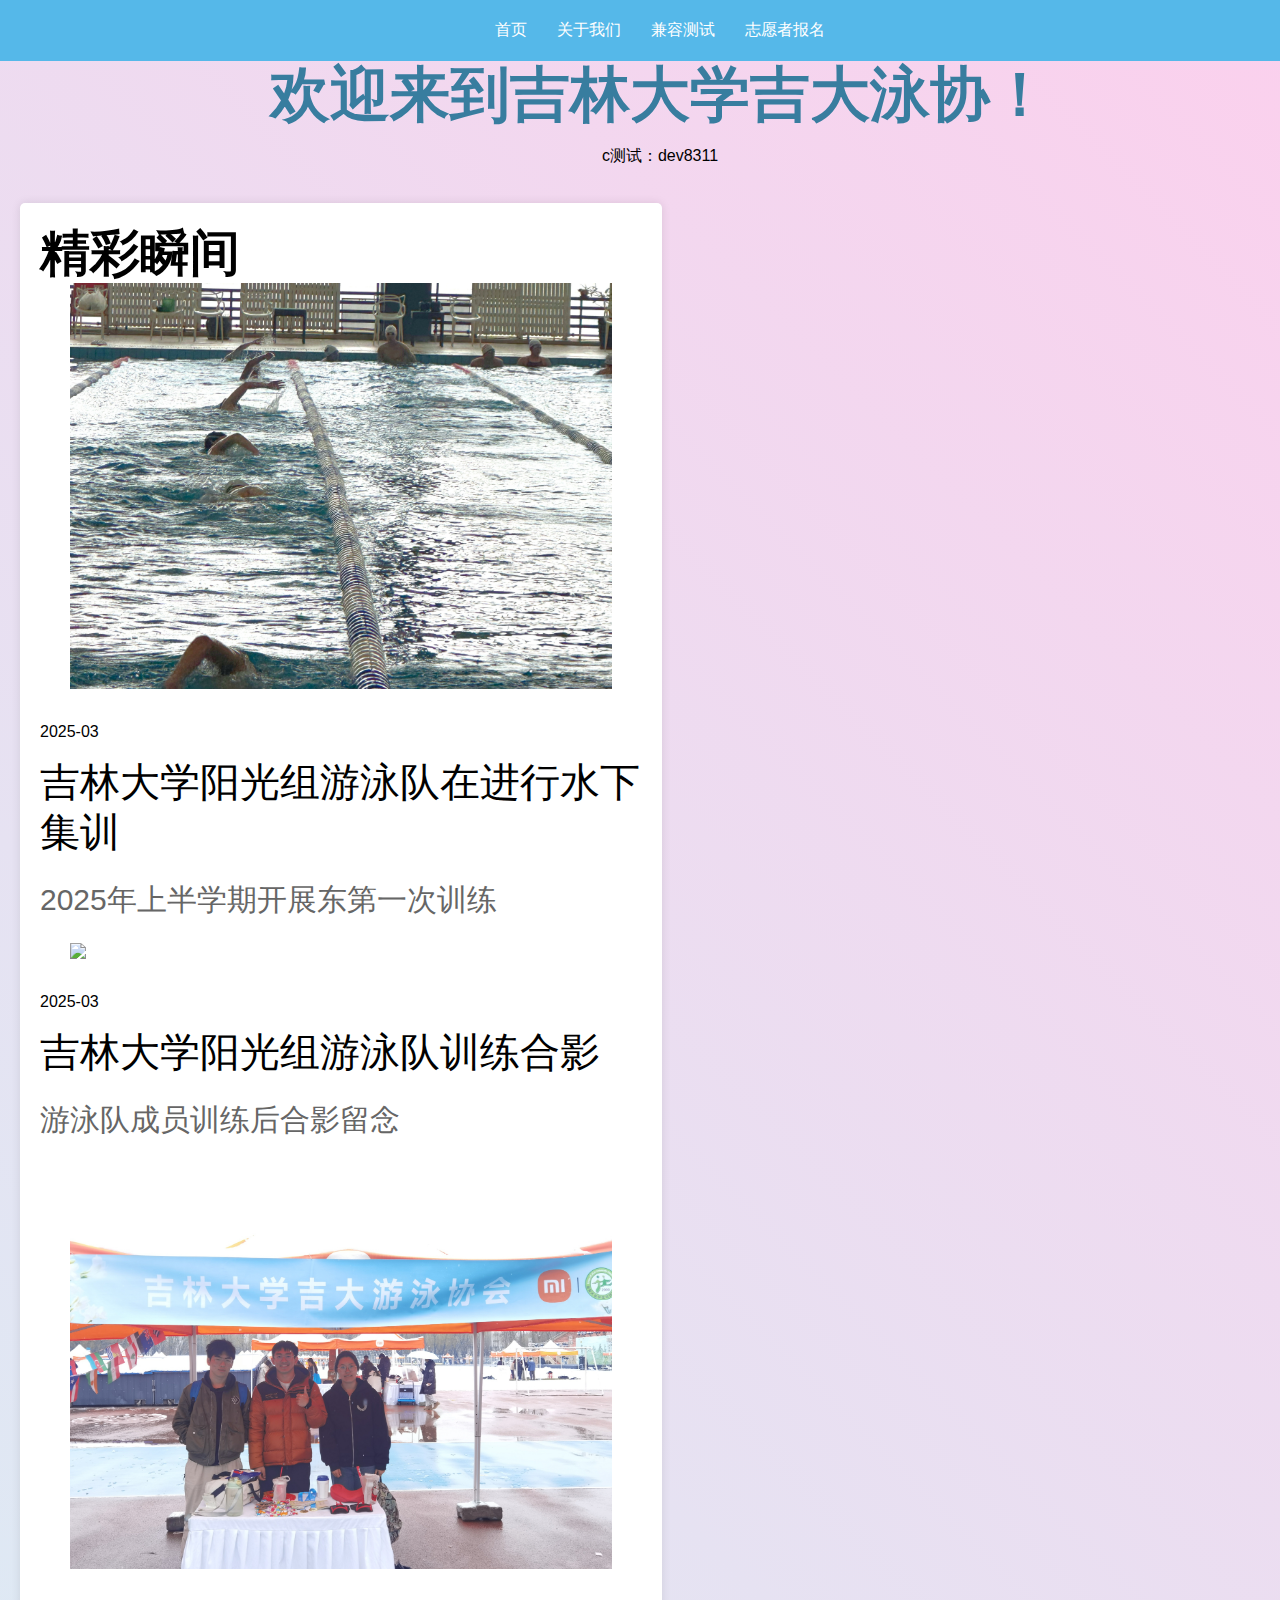
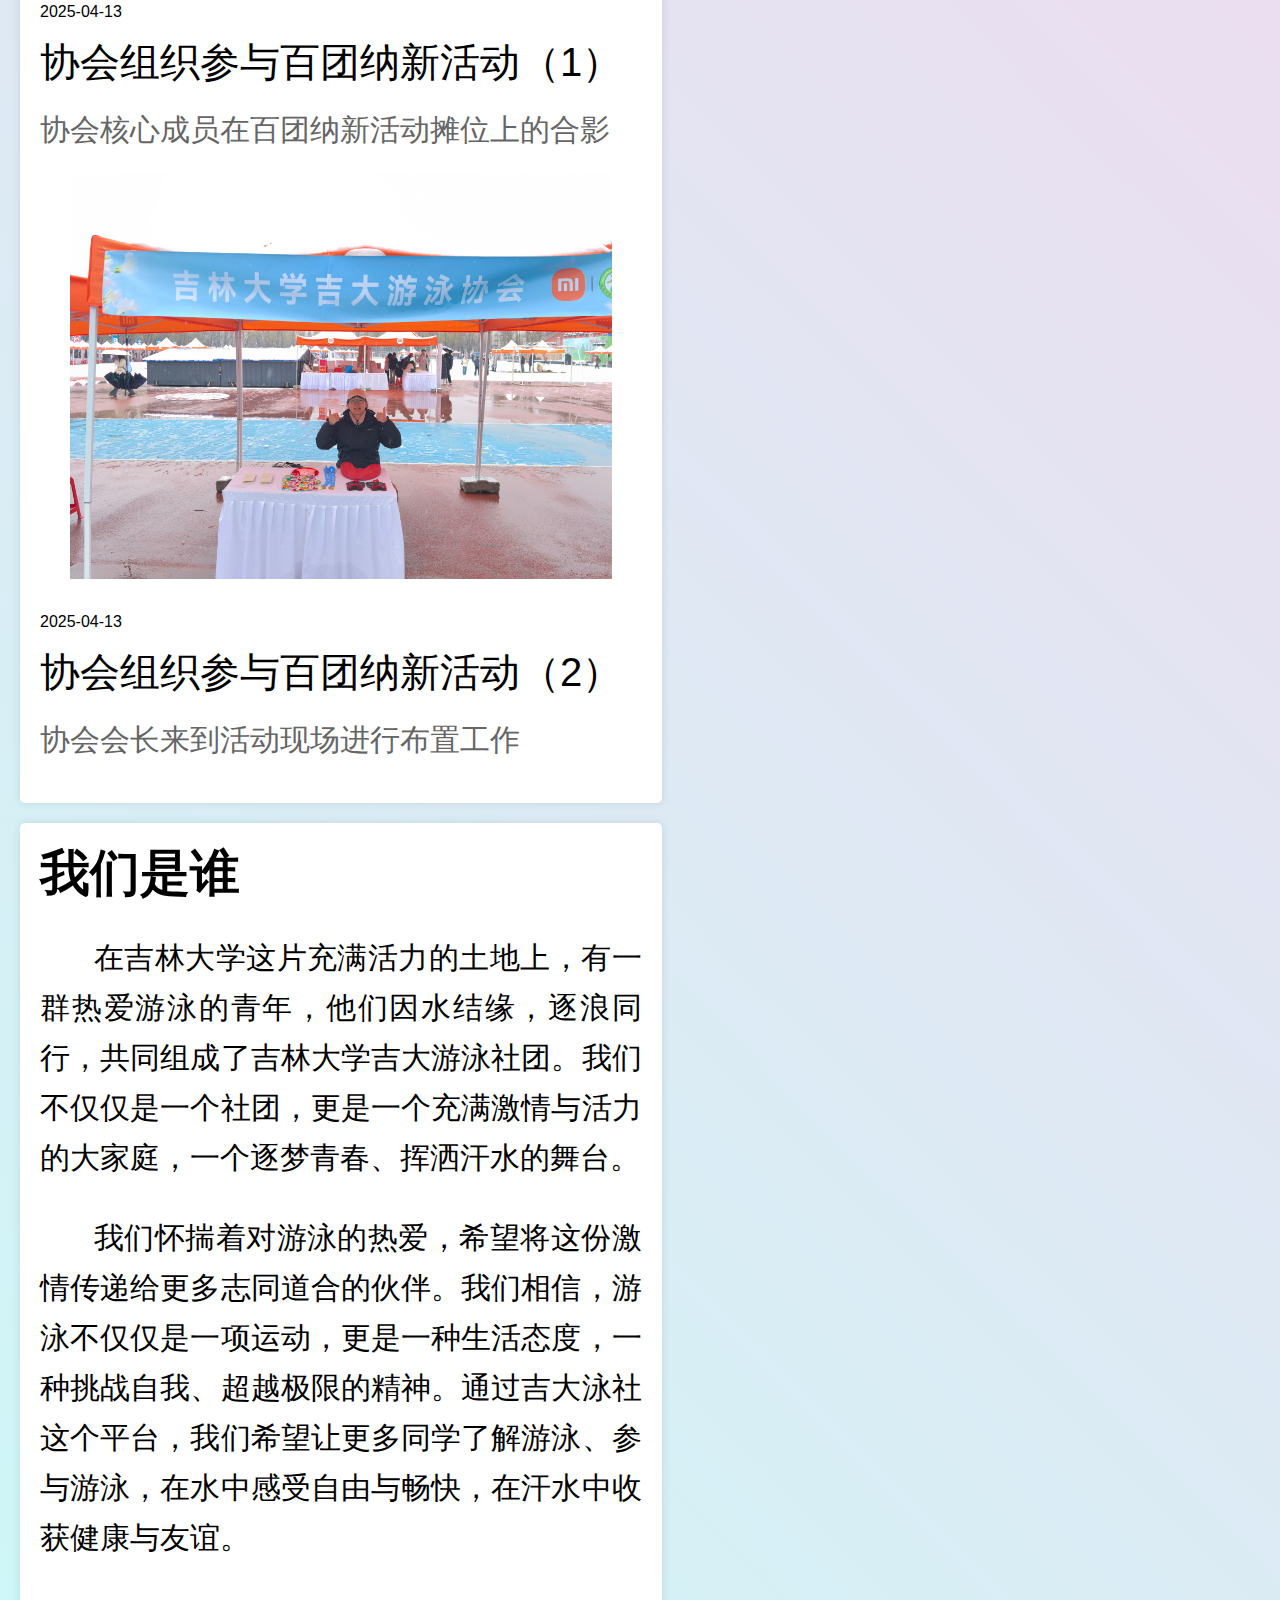
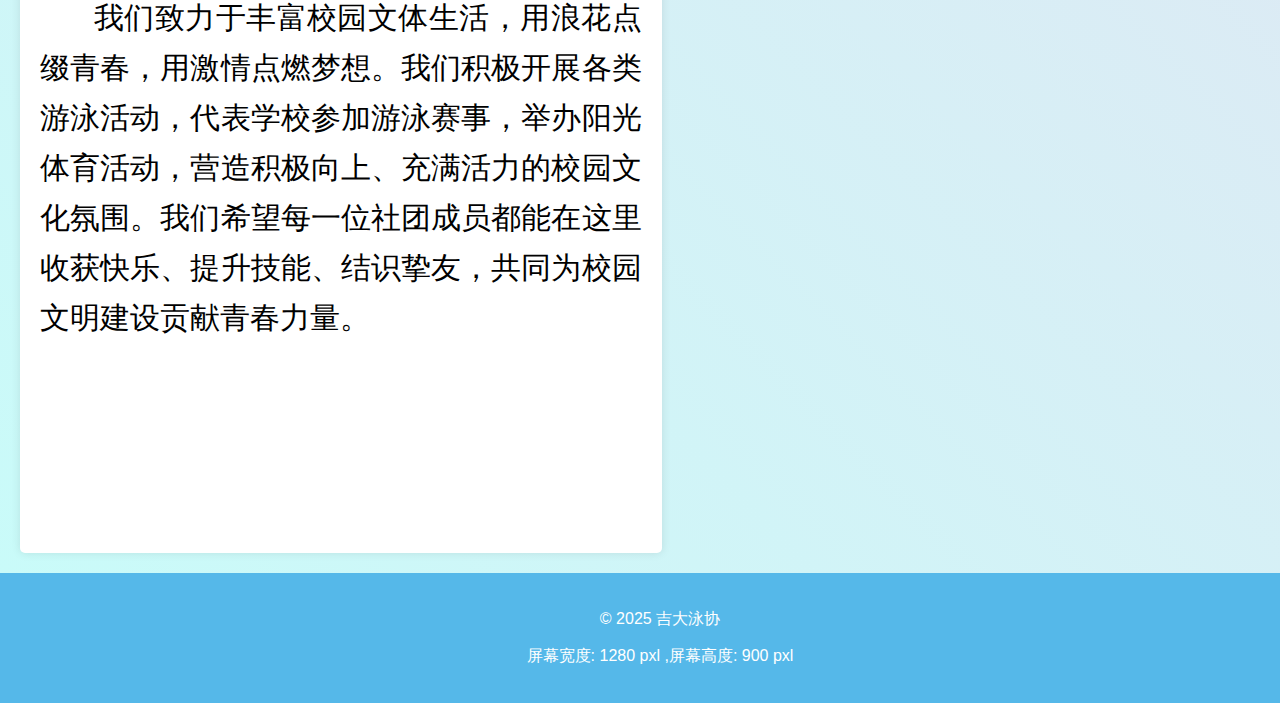
==== commit 15192fc3: "5" ====
--- a/index.html
+++ b/index.html
@@ -21,11 +21,11 @@
     <header>
         <nav>
             <ul>
-                <li><a href="index.html">首页t1</a></li>
+                <li><a href="index.html">首页</a></li>
                 <li><a href="usinfo.html">关于我们</a></li>
                 <li><a href="er.html">兼容测试</a></li>
-                <!--<li><a href="post_topic.html">发表话题</a></li>
-                <li><a href="reply_topic.html">回复话题</a></li>-->
+                <li><a href="post_topic.html">志愿者报名</a></li>
+                <!--<li><a href="reply_topic.html">回复话题</a></li>-->
      </ul>
         </nav>
     </header>
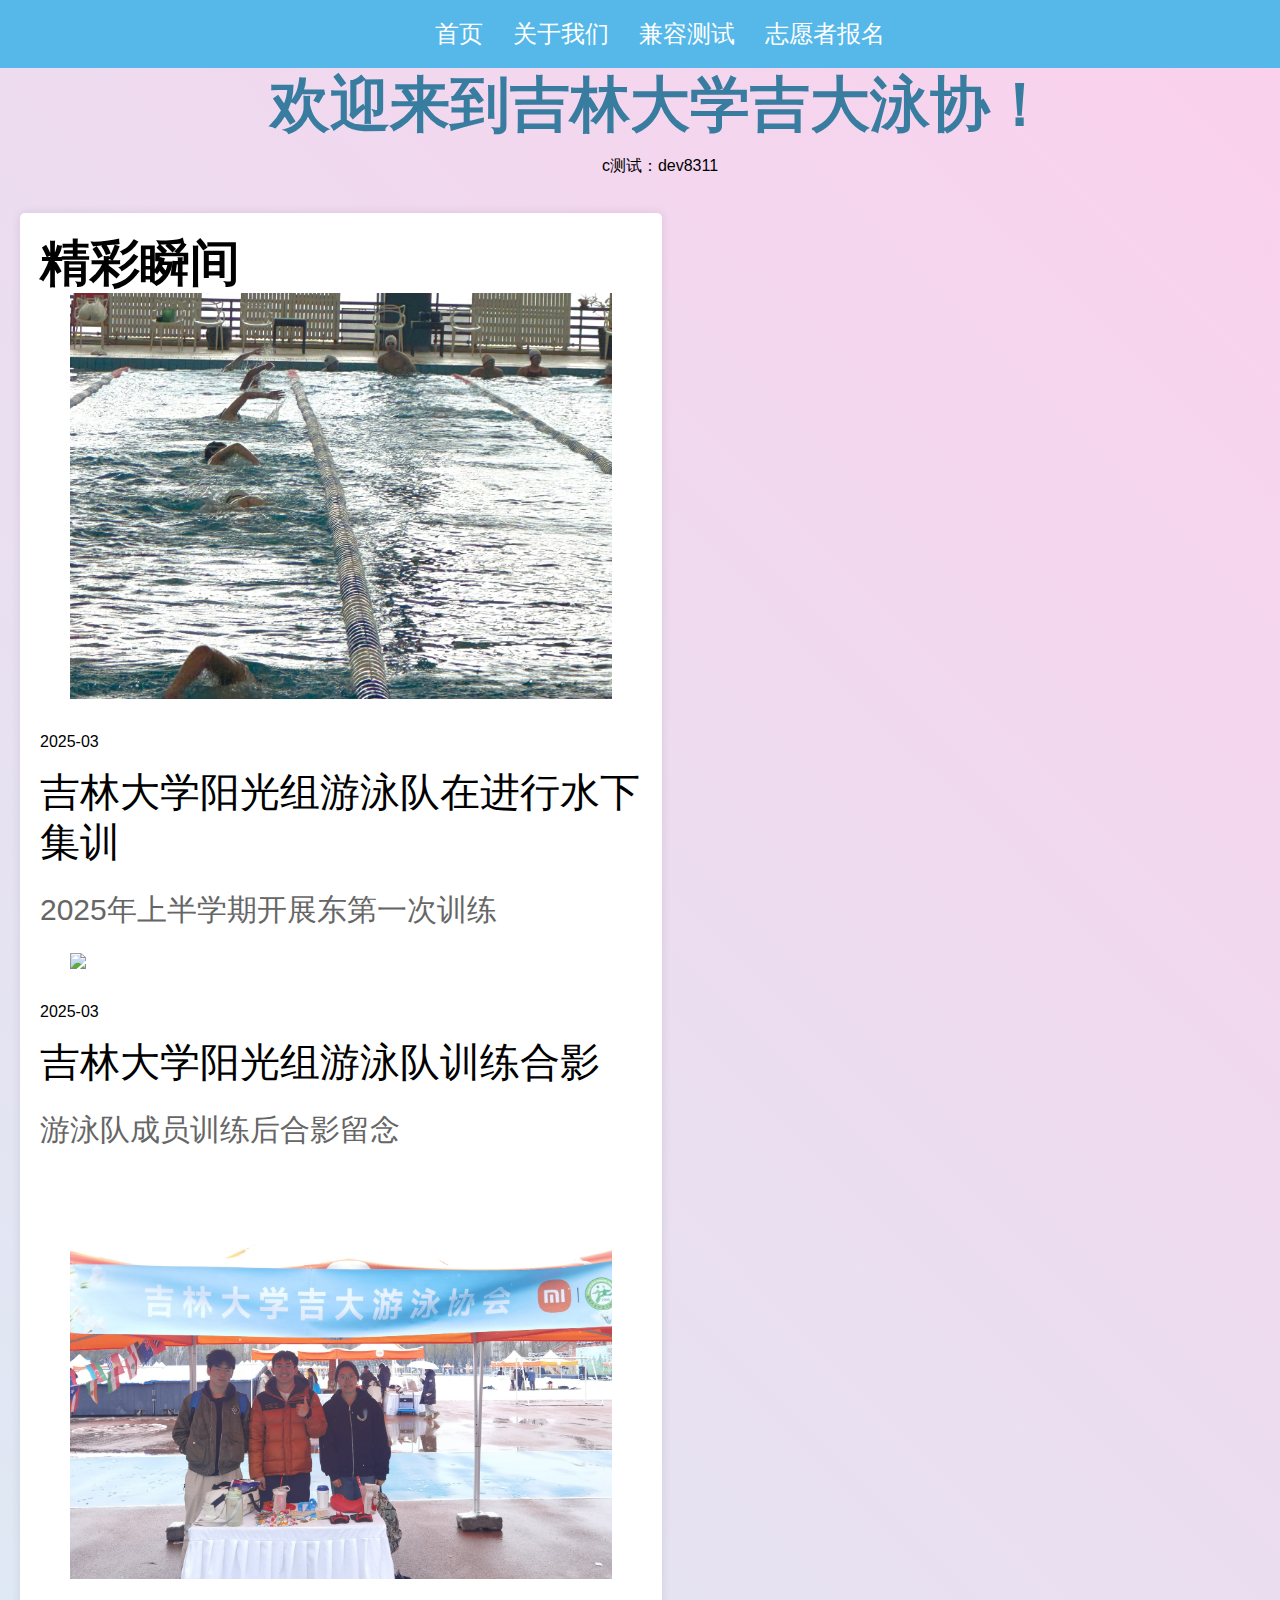
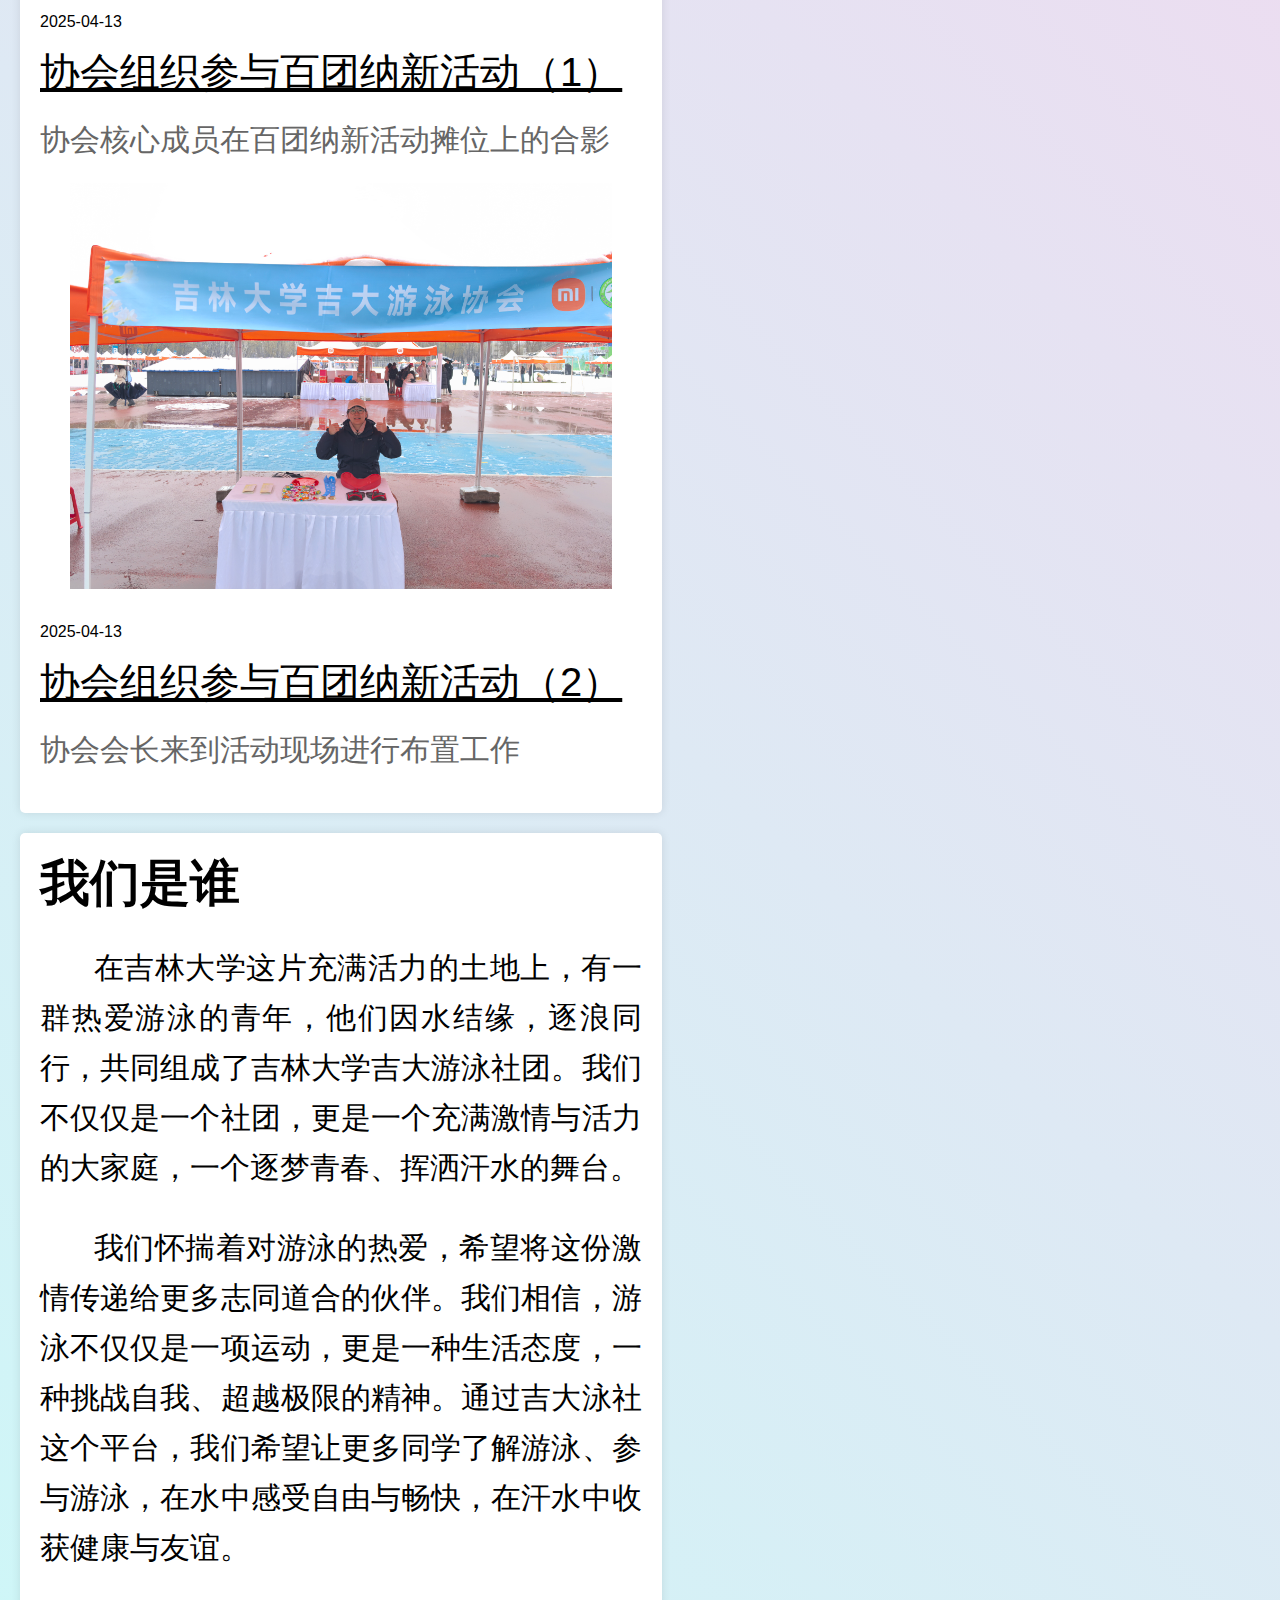
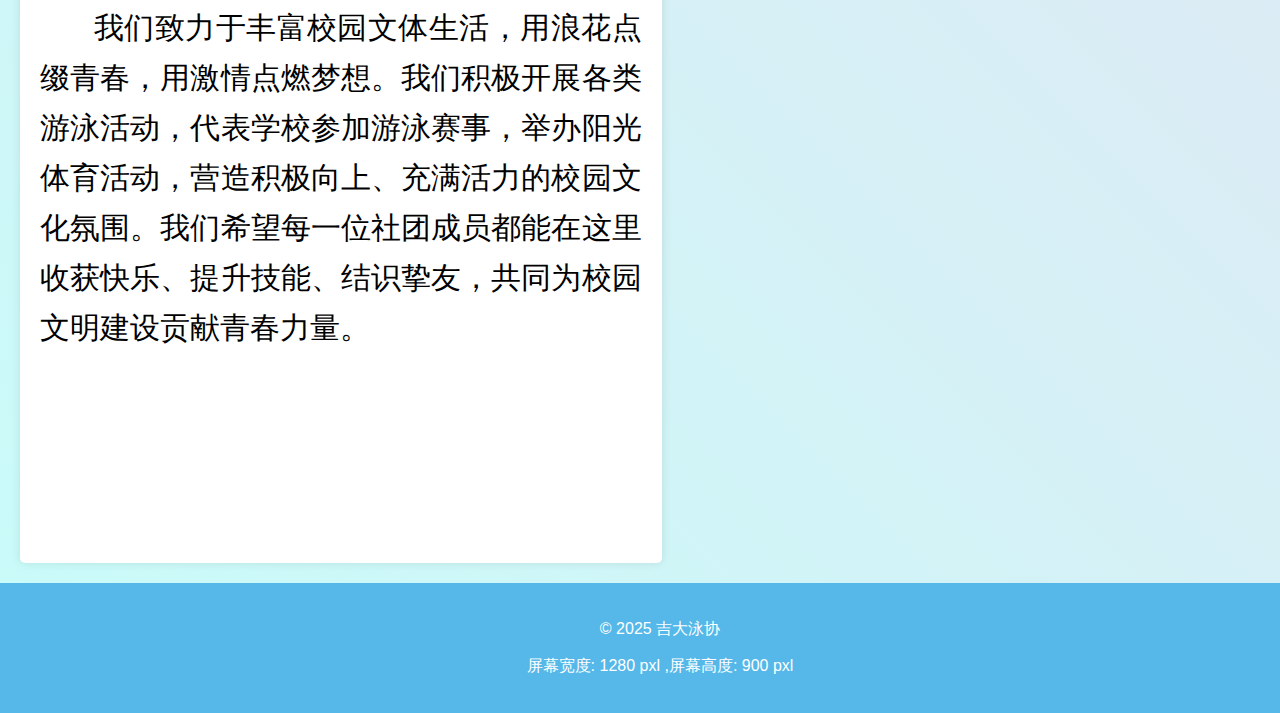
==== commit 8d39d94b: "4" ====
--- a/index.html
+++ b/index.html
@@ -24,7 +24,8 @@
                 <li><a href="index.html">首页</a></li>
                 <li><a href="usinfo.html">关于我们</a></li>
                 <li><a href="er.html">兼容测试</a></li>
-                <li><a href="post_topic.html">志愿者报名</a></li>
+                <li><a href="baoming.html">志愿者报名</a></li>
+                
                 <!--<li><a href="reply_topic.html">回复话题</a></li>-->
      </ul>
         </nav>
@@ -66,7 +67,7 @@
                         <br>
                         <p>2025-04-13</p>
                     </div>
-                    <a class="title" title="协会组织参与百团纳新活动">协会组织参与百团纳新活动（1）</a>
+                    <a class="title" href="250413_t1.html" title="协会组织参与百团纳新活动">协会组织参与百团纳新活动（1）</a>
                     <p class="info tt1">协会核心成员在百团纳新活动摊位上的合影</p>
                 </div>
 
@@ -76,7 +77,7 @@
                         <br>
                         <p>2025-04-13</p>
                     </div>
-                    <a class="title" title="协会组织参与百团纳新活动">协会组织参与百团纳新活动（2）</a>
+                    <a class="title"  href="250413_t1.html"title="协会组织参与百团纳新活动">协会组织参与百团纳新活动（2）</a>
                     <p class="info tt1">协会会长来到活动现场进行布置工作</p>
                 </div>
 
--- a/styleslh.css
+++ b/styleslh.css
@@ -39,7 +39,7 @@
     margin: 0;
     width: 100%;
     background: linear-gradient(45deg, #c9fbf9, #fbd0ed);
-    margin-top: 40px;
+    margin-top: 50px;
     /* 确保内容不被固定在顶部的导航栏遮挡 */
 }
 
@@ -58,6 +58,9 @@
 }
 
 nav ul li a {
+    font-size: 24px;
+    font-weight: 500;
+    line-height: 28px;
     color: #fff;
     text-decoration: none;
 }
@@ -79,6 +82,21 @@
 
 
 .leeho {
+    background-color: #fff;
+    padding: 20px;
+    margin-top: 20px;
+    border-radius: 5px;
+    box-shadow: 0 0 10px rgba(0, 0, 0, 0.1);
+    width: 100%;
+    /* 默认宽度为100%，随设备宽度变化 */
+    /*max-width: 500px; /* 最大宽度为600px，超过这个宽度不再变化 */
+    margin-left: auto;
+    margin-right: auto;
+    /* 使框居中显示 */
+}
+
+
+.leehooutofv {
     background-color: #fff;
     padding: 20px;
     margin-top: 20px;
@@ -274,9 +292,9 @@
 /* 为箭头添加自定义样式 */
 .news-slick .slick-prev,
 .news-slick .slick-next {
-    width: 30px;
+    width: 40px;
     /* 调整箭头的宽度 */
-    height: 30px;
+    height: 40px;
     /* 调整箭头的高度 */
     z-index: 1;
     /* 确保箭头在滑块上方 */
@@ -310,10 +328,10 @@
 /* 可选：为箭头添加背景和边框 */
 .news-slick .slick-prev,
 .news-slick .slick-next {
-    background: #fff;
+    background: #c1c0c0;
     /* 箭头背景颜色 */
 
-    border: 1px solid #ccc;
+    border: 1px solid #727171;
     /* 箭头边框 */
     border-radius: 50%;
     /* 使箭头背景呈圆形 */
@@ -373,6 +391,14 @@
     color: #000000;
 
     text-align: center;
+}
+
+.daohang {
+    font-size: 20px;
+    font-weight: 500;
+    line-height: 30px;
+    color: #ffffff;
+    text-align: justify;
 }
 
 
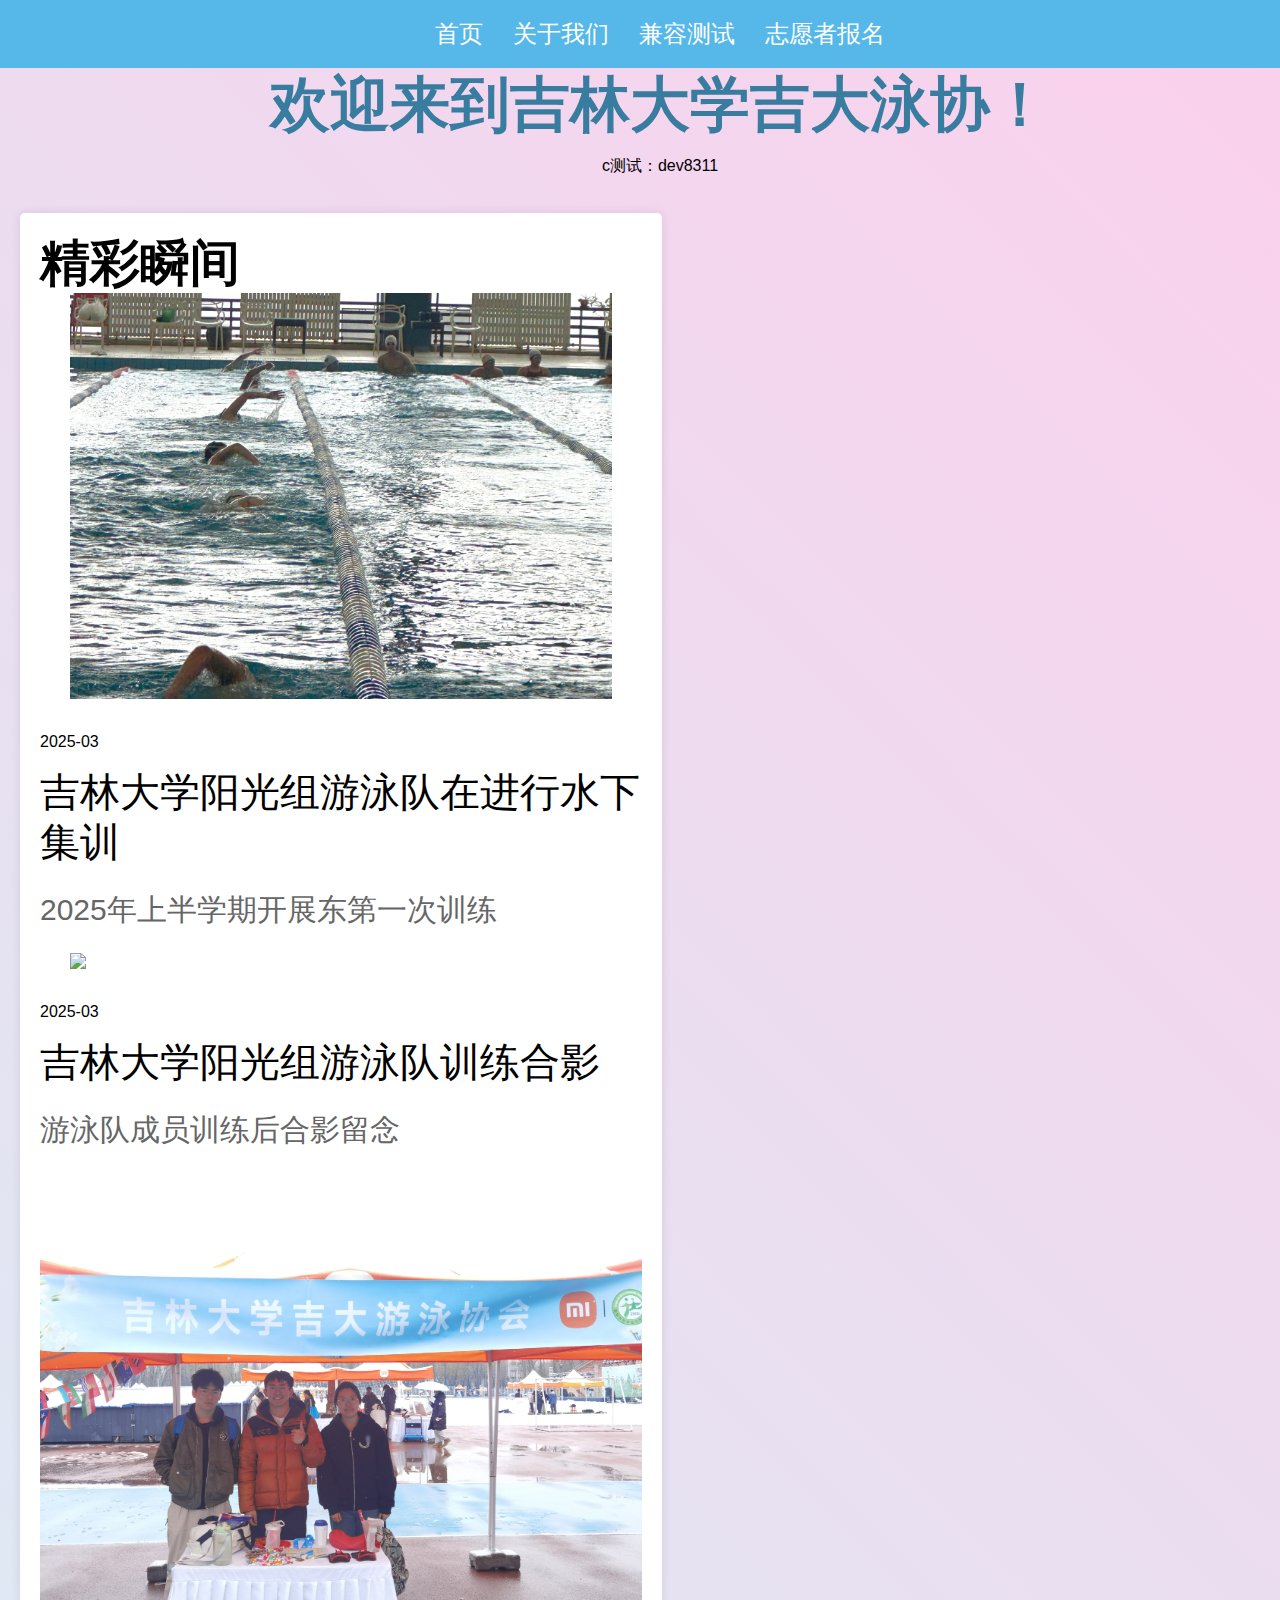
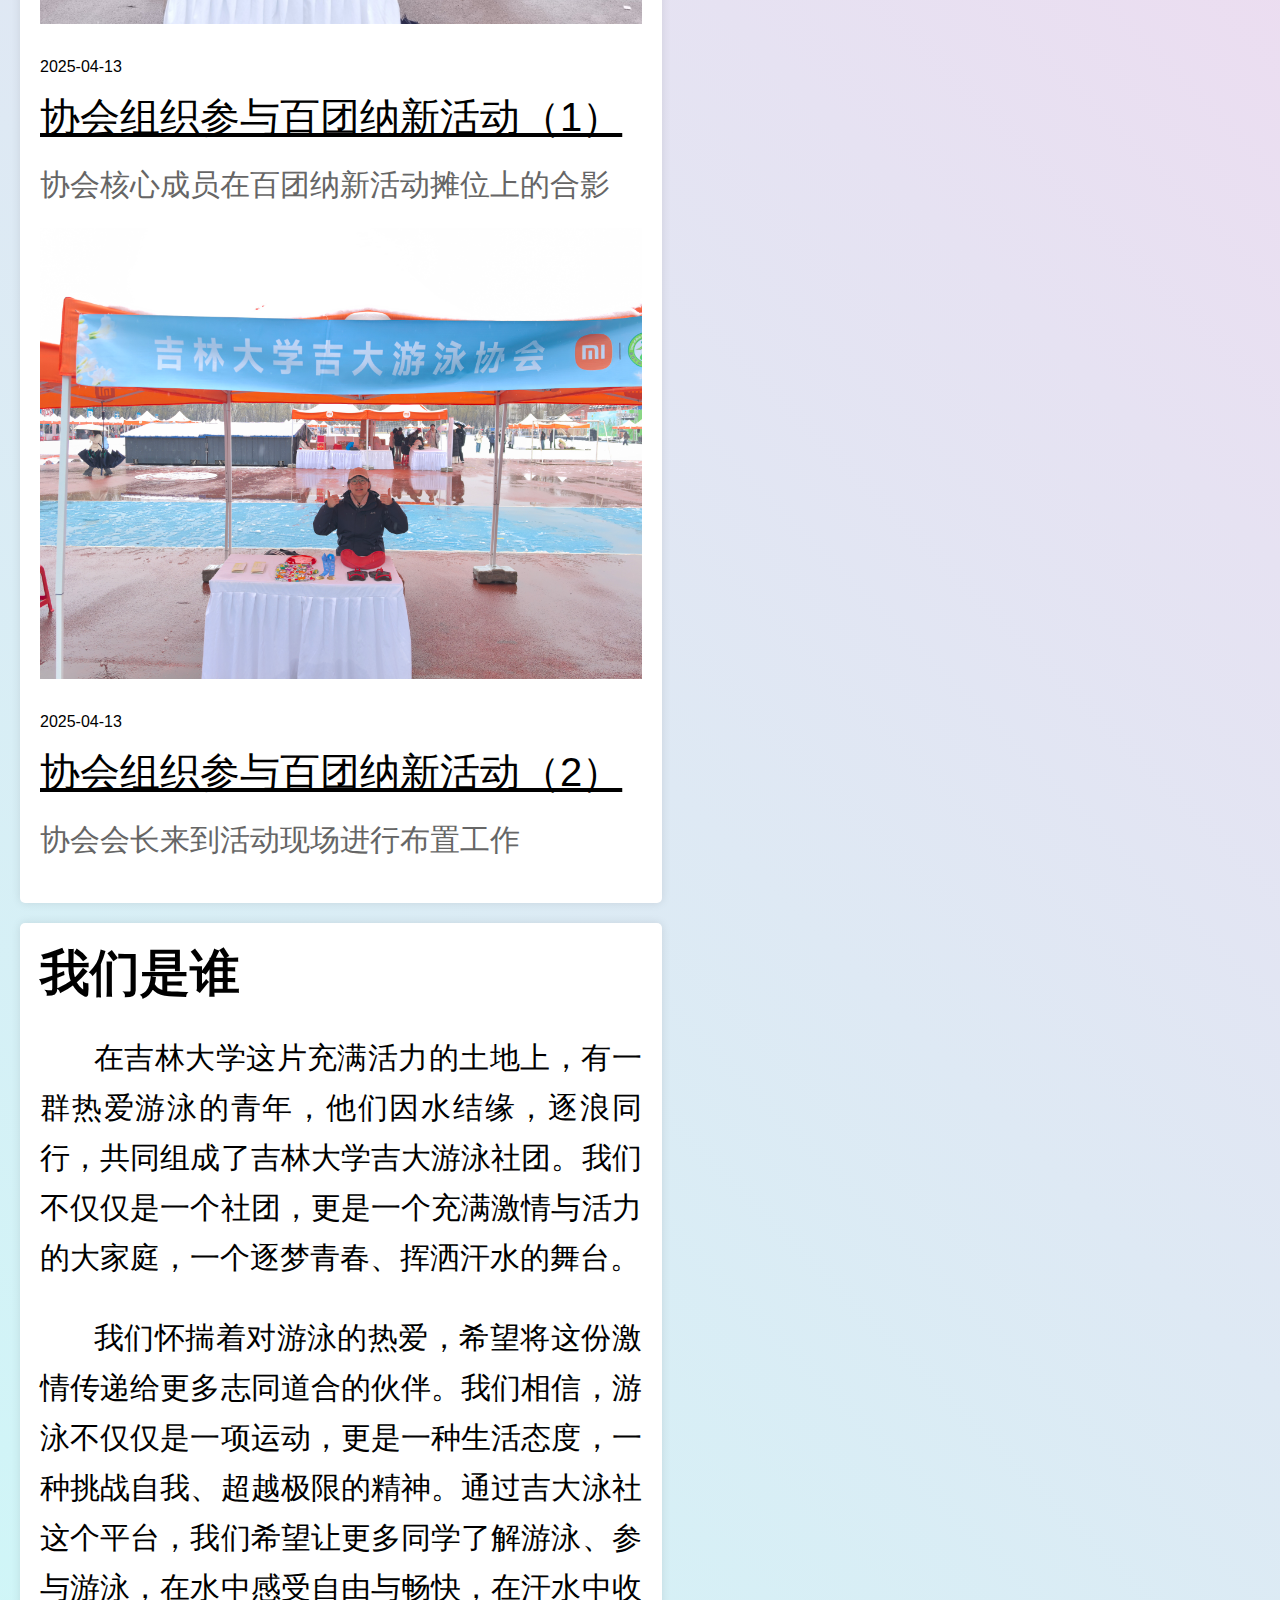
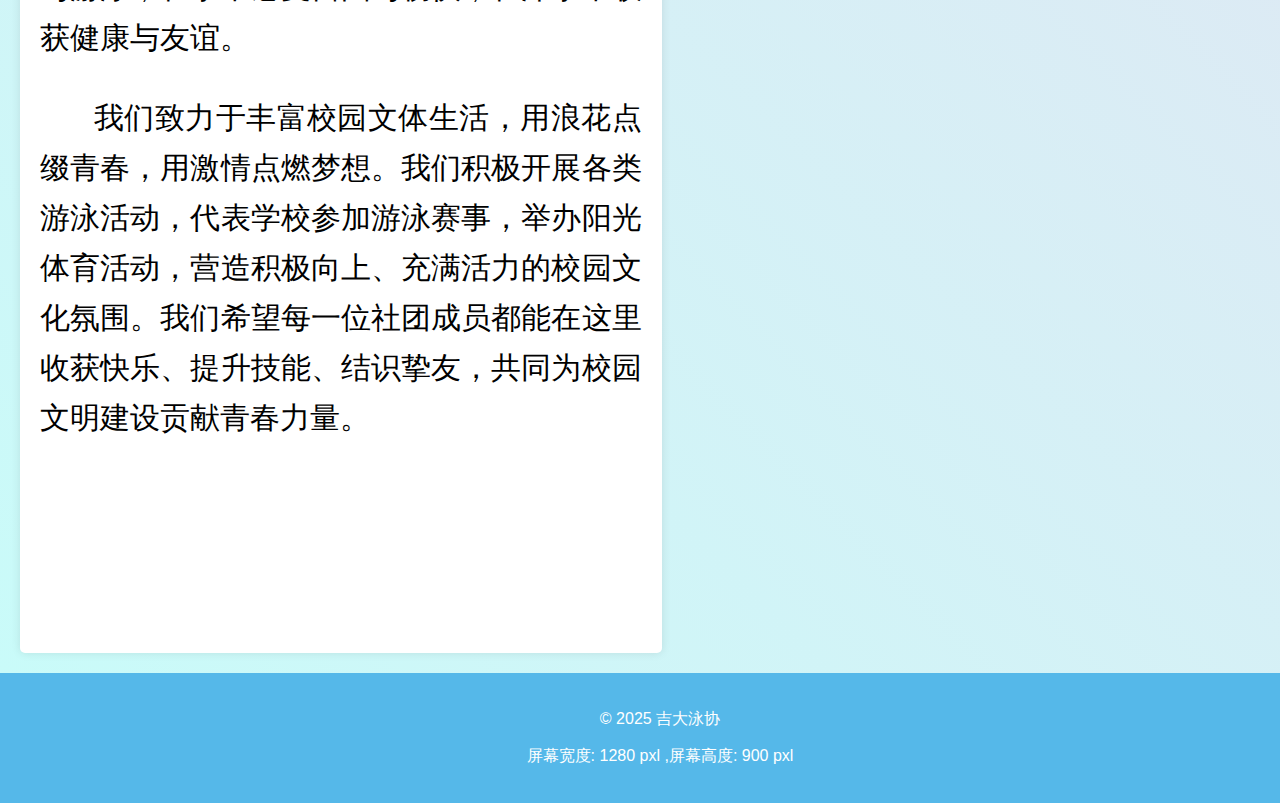
==== commit ab43ae10: "e" ====
--- a/index.html
+++ b/index.html
@@ -62,7 +62,11 @@
                 </div>
 
                 <div class="img-scale slick-slide">
-                    <img src="ff629b216871ad8061048295413d442.jpg">
+
+                    <a href="250413_t1.html">
+                        <img src="ff629b216871ad8061048295413d442.jpg" alt="点击跳转" style="width: 100%; height: auto;">
+                    </a>
+
                     <div class="date1">
                         <br>
                         <p>2025-04-13</p>
@@ -72,7 +76,9 @@
                 </div>
 
                 <div class="img-scale slick-slide">
-                    <img src="679b1bf3c8c41f89991c610632bff56.jpg">
+                    <a href="250413_t1.html">
+                        <img src="679b1bf3c8c41f89991c610632bff56.jpg" alt="点击跳转" style="width: 100%; height: auto;">
+                    </a>
                     <div class="date1">
                         <br>
                         <p>2025-04-13</p>
